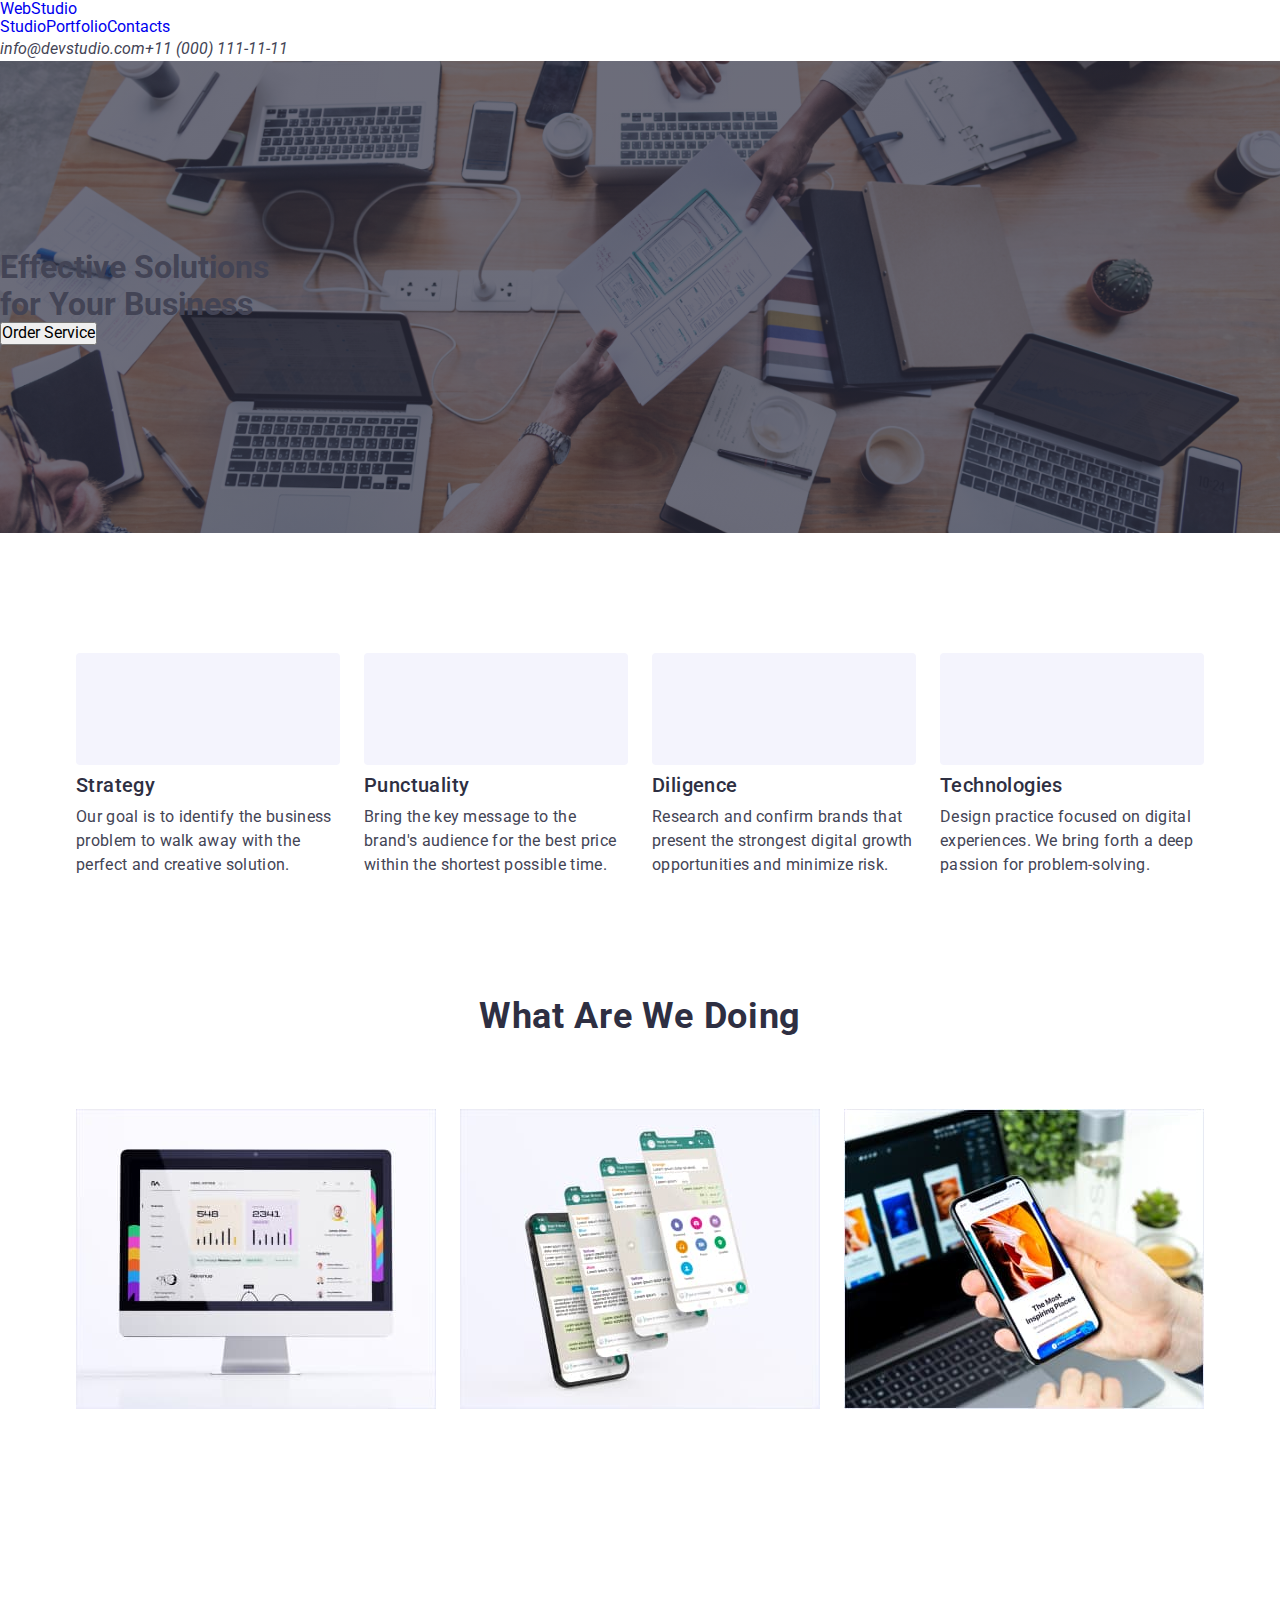
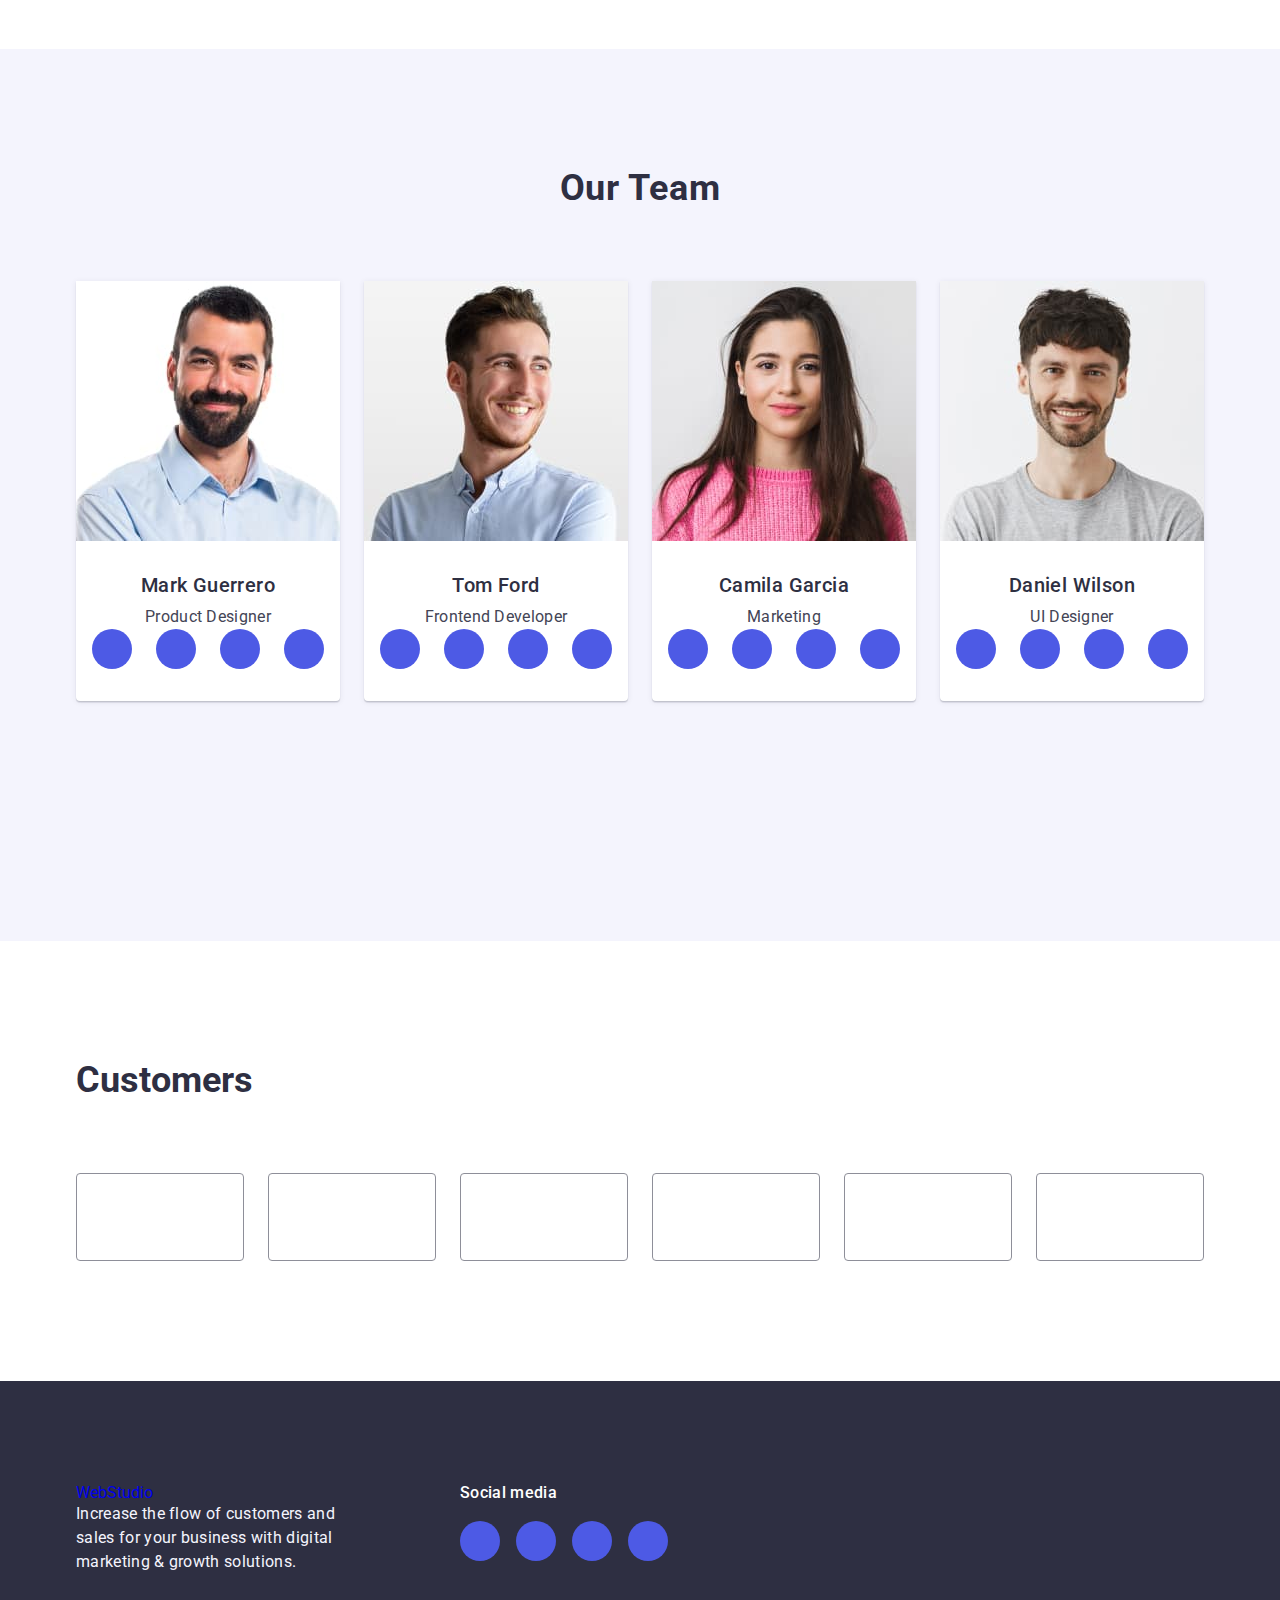
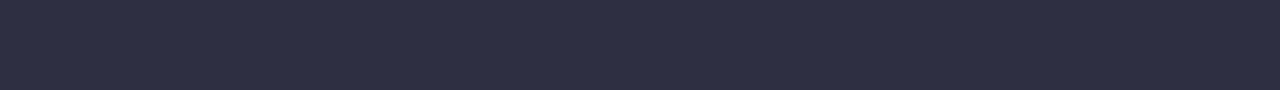
==== index.html @ 08bc19e6 "update" ====
<!DOCTYPE html>
<html lang="en">
<head>
    <meta charset="UTF-8">
    <meta name="viewport" content="width=device-width, initial-scale=1.0">
    <title>Homework 5</title>

    <link
    rel="stylesheet"
    href="https://cdnjs.cloudflare.com/ajax/libs/modern-normalize/1.0.0/modern-normalize.min.css"/>

    <link rel="stylesheet" href="./css/styles.css"/>
    <link rel="preconnect" href="https://fonts.googleapis.com">
    <link rel="preconnect" href="https://fonts.gstatic.com" crossorigin>
    <link href="https://fonts.googleapis.com/css2?family=Raleway:wght@800&family=Roboto:wght@400;500;700&display=swap" rel="stylesheet">
</head>

<body>
    <header class="page-header">
        <div class="headcontainer">
        
            <nav class="headernav">
                <a href="./index.html" class="link logo">Web<span class="logo-black">Studio</span>
                </a>
            
                <!--Menu Area-->             
                <ul class="list hmenulist">
                    <li>
                        <a href="./index.html" class="page link ">Studio</a>
                    </li>
                    <li>
                        <a 
                        href="./portfolio.html"
                        class="page link" 
                        targer="_blank"
                        rel="noopener noreferer
                        ">Portfolio
                        </a>
                    </li>
                    <li>
                        <a href="#" 
                        class="page link" targer="_blank" rel="noopener noreferer
                        ">Contacts
                        </a>
                    </li>
                </ul> 
            </nav>
            
            <address class="contact-menu">
                <ul class="list">
                    <li>
                        <a class="link contact" href="mailto:info@devstudio.com">
                            <p class="concolor">info@devstudio.com</p>
                        </a>
                    </li>
                    <li>
                        <a class="link contact" href="tel:+110001111111">
                            <p class="concolor">+11 (000) 111-11-11</p>
                        </a>
                    </li>
                </ul>
            </address>
            
        </div>
    </header>

    <main>
        <!--Section HERO-->
        <section class="hero">
            <div>      
                <h1 class="herotitle">Effective Solutions <br/>for Your Business</h1>
                <button type="button" class="button orderservice">Order Service</button>
            </div>
        </section>
        <!--Section 2-->
        <section class="sectionone">
            <div class="container displayflex">
                <h2 class="visually-hidden">Advantages Section</h2>
                <ul class="list sectwo">
                    <li class="item">
                        <div class="icon">
                            <svg width="64" height="64">
                                <use href="./images/icons.svg#icon-antenna-1">
                                </use>
                            </svg>
                        </div>
                        <h3 class="headersectwo">Strategy</h3>
                        <p class="parsectwo">Our goal is to identify the business problem to walk away with the perfect and creative solution. 
                        </p>
                    </li>
                    <li class="item">
                        <div class="icon">
                            <svg width="64" height="64">
                                <use href="./images/icons.svg#icon-clock-1">
                                </use>
                            </svg>  
                        </div>
                        <h3 class="headersectwo">Punctuality</h3>
                        <p class="parsectwo">Bring the key message to the brand's audience for the best price within the shortest possible time.
                        </p>
                    </li>
                    <li class="item">
                        <div class="icon">
                            <svg width="64" height="64">
                                <use href="./images/icons.svg#icon-diagram-1">
                                </use>
                            </svg>
                        </div>
                        <h3 class="headersectwo">Diligence</h3>
                        <p class="parsectwo">Research and confirm brands that present the strongest digital growth opportunities and minimize risk.
                        </p>
                    </li>
                    <li class="item">
                        <div class="icon">
                            <svg width="64" height="64">
                                <use href="./images/icons.svg#icon-astronaut-1">
                                </use>
                            </svg>
                        </div>
                        <h3 class="headersectwo">Technologies</h3>
                        <p class="parsectwo">Design practice focused on digital experiences. We bring forth a deep passion for problem-solving.
                        </p>
                    </li>
                </ul>
            </div>
        </section>
        <!--Section 3-->
        <section class="secthree">
            <div class="container">
            <h2 class="thirdsecheader">What are we doing</h2>
            <ul class="list secthree">
                <li class="secthree-item">
                    <img src="./images/rimg1.jpg" alt="Campaign Summary" width="360" height="300"/>
                </li>
                <li class="secthree-item">
                    <img src="./images/rimg2.jpg" alt="Applications" width="360" height="300"/>
                </li>
                <li class="secthree-item">
                    <img src="./images/rimg3.jpg" alt="User Interface" width="360" height="300"/>
                </li>
            </ul>
            </div>
        </section>
        <!--Section 4-->
        <section class="fourthsection">
            <div class="container">
            <h2 class="thirdsecheader">Our Team</h2>
            <ul class="list secthree"> 
                <li class="fourthlist">
                    <img src="./images/rface1.jpg" alt="pd" width="264" height="260"/>
                    <div class="secfourlistdiv">
                        <h3 class="headersectwo secfourlisthead">Mark Guerrero</h3>
                        <p class="parsectwo secfourpar">Product Designer</p>
                        <ul class="soclist">
                            <li class="soclist-item">
                                    <a class="soclistlink" href="./index.html">
                                        <svg class="svgsoc" width="16" height="16">
                                            <use href="./images/icons.svg#icon-instagram-2">
                                            </use>
                                        </svg>
                                    </a>
                            </li>
                            <li class="soclist-item">
                                    <a class="soclistlink" href="./index.html">
                                        <svg class="svgsoc" width="16" height="16">
                                            <use href="./images/icons.svg#icon-twitter-1">
                                            </use>
                                        </svg>
                                    </a>
                            </li>
                            <li class="soclist-item">
                                    <a class="soclistlink" href="./index.html">
                                        <svg class="svgsoc" width="16" height="16">
                                            <use href="./images/icons.svg#icon-facebook-1">
                                            </use>
                                        </svg>
                                    </a>
                            </li>
                            <li class="soclist-item">
                                    <a class="soclistlink" href="./index.html">
                                        <svg class="svgsoc" width="16" height="16">
                                            <use href="./images/icons.svg#icon-linkedin-1">
                                            </use>
                                        </svg>
                                    </a>
                            </li>
                        </ul>
                    </div>
                </li>
                <li class="fourthlist">
                    <img src="./images/rface2.jpg" alt="fd" width="264" height="260"/>
                    <div class="secfourlistdiv">
                        <h3 class="headersectwo secfourlisthead">Tom Ford</h3>
                        <p class="parsectwo secfourpar">Frontend Developer</p>
                        <ul class="soclist">
                            <li class="soclist-item">
                                    <a class="soclistlink" href="./index.html">
                                        <svg class="svgsoc" width="16" height="16">
                                            <use href="./images/icons.svg#icon-instagram-2">
                                            </use>
                                        </svg>
                                    </a>
                            </li>
                            <li class="soclist-item">
                                    <a class="soclistlink" href="./index.html">
                                        <svg class="svgsoc" width="16" height="16">
                                            <use href="./images/icons.svg#icon-twitter-1">
                                            </use>
                                        </svg>
                                    </a>
                            </li>
                            <li class="soclist-item">
                                    <a class="soclistlink" href="./index.html">
                                        <svg class="svgsoc" width="16" height="16">
                                            <use href="./images/icons.svg#icon-facebook-1">
                                            </use>
                                        </svg>
                                    </a>
                            </li>
                            <li class="soclist-item">
                                    <a class="soclistlink" href="./index.html">
                                        <svg class="svgsoc" width="16" height="16">
                                            <use href="./images/icons.svg#icon-linkedin-1">
                                            </use>
                                        </svg>
                                    </a>
                            </li>
                        </ul>
                    </div>
                </li>
                <li class="fourthlist">
                    <img src="./images/rface3.jpg" alt="m" width="264" height="260"/>
                    <div class="secfourlistdiv">
                        <h3 class="headersectwo secfourlisthead">Camila Garcia</h3>
                        <p class="parsectwo secfourpar">Marketing</p>
                        <ul class="soclist">
                            <li class="soclist-item">
                                    <a class="soclistlink" href="./index.html">
                                        <svg class="svgsoc" width="16" height="16">
                                            <use href="./images/icons.svg#icon-instagram-2">
                                            </use>
                                        </svg>
                                    </a>
                            </li>
                            <li class="soclist-item">
                                    <a class="soclistlink" href="./index.html">
                                        <svg class="svgsoc" width="16" height="16">
                                            <use href="./images/icons.svg#icon-twitter-1">
                                            </use>
                                        </svg>
                                    </a>
                            </li>
                            <li class="soclist-item">
                                    <a class="soclistlink" href="./index.html">
                                        <svg class="svgsoc" width="16" height="16">
                                            <use href="./images/icons.svg#icon-facebook-1">
                                            </use>
                                        </svg>
                                    </a>
                            </li>
                            <li class="soclist-item">
                                    <a class="soclistlink" href="./index.html">
                                        <svg class="svgsoc" width="16" height="16">
                                            <use href="./images/icons.svg#icon-linkedin-1">
                                            </use>
                                        </svg>
                                    </a>
                            </li>
                        </ul>
                    </div>
                </li>
                <li class="fourthlist">
                    <img src="./images/rface4.jpg" alt="ud" width="264" height="260"/>
                    <div class="secfourlistdiv">
                        <h3 class="headersectwo secfourlisthead">Daniel Wilson</h3>
                        <p class="parsectwo secfourpar">UI Designer</p>
                        <ul class="soclist">
                            <li class="soclist-item">
                                    <a class="soclistlink" href="./index.html">
                                        <svg class="svgsoc" width="16" height="16">
                                            <use href="./images/icons.svg#icon-instagram-2">
                                            </use>
                                        </svg>
                                    </a>
                            </li>
                            <li class="soclist-item">
                                    <a class="soclistlink" href="./index.html">
                                        <svg class="svgsoc" width="16" height="16">
                                            <use href="./images/icons.svg#icon-twitter-1">
                                            </use>
                                        </svg>
                                    </a>
                            </li>
                            <li class="soclist-item">
                                    <a class="soclistlink" href="./index.html">
                                        <svg class="svgsoc" width="16" height="16">
                                            <use href="./images/icons.svg#icon-facebook-1">
                                            </use>
                                        </svg>
                                    </a>
                            </li>
                            <li class="soclist-item">
                                    <a class="soclistlink" href="./index.html">
                                        <svg class="svgsoc" width="16" height="16">
                                            <use href="./images/icons.svg#icon-linkedin-1">
                                            </use>
                                        </svg>
                                    </a>
                            </li>
                        </ul>
                    </div>
                </li>
            </ul>
            </div>
        </section>

        <!--Section 5-->
        <section class="fifth">
            <div class="container">
                <h2 class="fifheader">Customers</h2>
                <ul class="list customer">
                    <li class="custitem">
                        <a class="fiflink" href="./index.html">
                            <svg class="fifsvg" width="104" height="56">
                                <use href="./images/icons.svg#icon-Client-1">
                                </use>
                            </svg>
                        </a>
                    </li>
                    <li class="custitem">
                        <a class="fiflink" href="./index.html">
                            <svg class="fifsvg" width="104" height="56">
                                <use href="./images/icons.svg#icon-Client-2">
                                </use>
                            </svg>
                        </a>
                    </li>
                    <li class="custitem">
                        <a class="fiflink" href="./index.html">
                            <svg class="fifsvg" width="104" height="56">
                                <use href="./images/icons.svg#icon-Client-3">
                                </use>
                            </svg>
                        </a>
                    </li>
                    <li class="custitem">
                        <a class="fiflink" href="./index.html">
                            <svg class="fifsvg" width="104" height="56">
                                <use href="./images/icons.svg#icon-Client-4">
                                </use>
                            </svg>
                        </a>
                    </li>
                    <li class="custitem">
                        <a class="fiflink" href="./index.html">
                            <svg class="fifsvg" width="104" height="56">
                                <use href="./images/icons.svg#icon-Client-5">
                                </use>
                            </svg>
                        </a>
                    </li>
                    <li class="custitem">
                        <a class="fiflink" href="./index.html">
                            <svg class="fifsvg" width="104" height="56">
                                <use href="./images/icons.svg#icon-Client-6">
                                </use>
                            </svg>
                        </a>
                    </li>
                </ul>
            </div>
        </section>
    </main>
    <footer class="footerbackg">
        <div class="divfoot container">
            <div class="footdivlogo">
                <a href="./index.html" class="logo link">Web<span class="logo-white">Studio</span></a>
                <p class="pfooter">Increase the flow of customers and sales for your business with digital marketing & growth solutions.
                </p>
            </div>
            <div>
                <p class="footp">Social media</p>
                <ul class="list footul">
                    <li class="footli">
                        <a class="soclistlink" href="./index.html">
                            <svg class="svgsoc" width="24" height="24">
                                <use href="./images/icons.svg#icon-instagram-2">
                                </use>
                            </svg>
                        </a>
                    </li>
                    <li class="footli">
                        <a class="soclistlink" href="./index.html">
                            <svg class="svgsoc" width="24" height="24">
                                <use href="./images/icons.svg#icon-tweeter-1">
                                </use>
                            </svg>
                        </a>
                    </li>
                    <li class="footli">
                        <a class="soclistlink" href="./index.html">
                            <svg class="svgsoc" width="24" height="24">
                                <use href="./images/icons.svg#icon-facebook-1">
                                </use>
                            </svg>
                        </a>
                    </li>
                    <li class="footli">
                        <a class="soclistlink" href="./index.html">
                            <svg class="svgsoc" width="24" height="24">
                                <use href="./images/icons.svg#icon-linkedin-1">
                                </use>
                            </svg>
                        </a>
                    </li>
                </ul>
            </div>
        </div>
    </footer>

    <div class="backdrop is-hidden" data-modal>
        <div class="modal">
          <button type="button" class="modal-close" data-modal-close>
            <svg class="modal-close-icon" width="8" height="8">
              <use href="./images/icons.svg#icon-close"></use>
            </svg>
          </button>
        </div>
      </div>
    <script src="./js/modal.js"></script>
</body>

</html>
---- css/styles.css ----
:root {
    --web: #4d5ae5;
    --studio: #2e2f42;
    --studiolist: #6569c0;
    --add: #434455;
    --bodybc: #FFFFFF;
    --cloud: #f4f4fd;
    --ocean: #404bbf;
    --dairy: #fcfcfc;
    --cornflower: #e7e9fc;

}

* {
    padding: 0;
    margin: 0;
}

a {
    text-decoration: none;
}

body {
    font-family: Roboto, sans-serif;
    color: #434455;
    background-color: var(--bodybc);
}

img {
    display: block;
}

/*HEADER*/
/*Logo*/
.header {
    border-bottom: 1px solid #e7e9fc;
    padding: 24px 0;
    box-shadow: 0px 1px 6px rgba(46, 47, 66, 0.08),
  0px 1px 1px rgba(46, 47, 66, 0.16), 0px 2px 1px rgba(46, 47, 66, 0.08)
}

.displayflex {
    display: flex;
    justify-content: space-between;
}

.container {
    width: 1158px;
    margin: 0 auto;
    padding: 0 15px 0 15px;
}

.navheader {    
    display: inline-flex;
    align-items: center;
    gap: 76px
}

.webstudio {
    font-family: "Raleway", sans-serif;
    font-weight:800;
    text-transform: uppercase;
    font-size: 18px;
    line-height: 1.17;
    letter-spacing: 0.03em;
    color: var(--web);
    margin-right: 76px;
}

.link {
    text-decoration: none;
}

.studiocolor {
    color: #2e2f42;
    margin-right: 76px;
}

.list {
    list-style-type:none;
    display: flex;
}

.navulheader {
    display: flex;
    list-style: none;
    gap: 40px;
}

.navulheader-item {
    position: relative;
    padding: 24px 0 24px;
}

.navulheader-item::after {
    content:'';
    position:absolute;
    left: 0;
    bottom: -1px;
    height: 4px;
    background-color: var(--ocean);
    border-radius: 2px;
    color: var(--ocean);
    position: relative;

}

.headerlink {
    color: var(--ocean);
    transition:
    color 250ms cubic-bezier(0.4, 0, 0.2, 1);
    position: relative;
}

.headerlink::after {
    content: "";
    height: 4px;
    width: 100%;
    background-color: var(--ocean);
    border-radius: 2px;
    position: absolute;
    left: 0;
    bottom: -1px;
}

.headerstudio {
    font-weight: 500;
    font-size: 16px;
    line-height: 1.5;
    letter-spacing: 0.02em;
    color: var(--ocean);
    padding: 24px 0 24px;
}

.headerlink:hover {
    color: #404bbf;
}

.headerlink:focus {
        color: #404bbf;
}

/*Address*/
.adstyle {
    font-style: normal;
    font-size: 16px;
    line-height: 1.5;
    letter-spacing: 0.02em;
    display: flex;
}



.concolor {
    line-height: 1.5;
    color:#434455;
    transition-property: 250ms cubic-bezier(0.4, 0, 0.2, 1)
    top: 24px
    height: 24px;

}
.concolor:hover {color:#404bbf;}
.concolor:focus {color:#404bbf;}

/*Sections*/
/*1st Section*/

/*Hero*/
.hero {
    background-color: var(--studio);
    flex-shrink: 0;
    padding-top:188px;
    padding-bottom: 188px;
    background-repeat: no-repeat;
    background-position: center;
    background-size: cover;
    background-image:  linear-gradient(rgba(46, 47, 66, 0.7), rgba(46, 47, 66, 0.7)), url(../images/heroimage.jpg);
    max-width: 1440px;
    justify-content: center;
    align-items: center;
}

.hone {
    font-size: 56px;
    line-height: 1.07;
    text-align: center;
    letter-spacing: 0.02em;
    color: #ffffff;
    max-width: 496px;
}
.herobutton {
    font-family: "Roboto", sans-serif;
    font-weight: 500;
    font-size: 16px;
    line-height: 1.5;
    letter-spacing: 0.04em;
    color: #ffffff;
    background-color: var(--web);
    cursor: pointer;
    padding: 16px 32px;
    align-items: center;
    border-radius: 4px;
    box-shadow: 0px 4px 4px 0px rgba(0, 0, 0, 0.15);
    display: block;
    min-width: 169px;
    height: 56px;
    border: none;
    transition: background-color 250ms cubic-bezier(.4, 0, .2, 1);
}

.herobutton:hover {background-color:#404bbf;}
.herobutton:focus {background-color:#404bbf;} 

/*Section 2*/
.sectionone {
    padding: 120px 0 120px;
}

.visually-hidden {
    position: absolute;
    width: 1px;
    height: 1px;
    margin: -1px;
    border: 0;
    padding: 0;
    white-space: nowrap;
    clip-path: inset(100%);
    clip: rect(0 0 0 0);
    overflow: hidden;
  }

.sectwo {
    display: flex;
    gap: 24px;
    list-style: none;
    padding: 0;
}


.item {
    flex-basis: calc((100% - 72px) / 4);
}

/*ICON*/
.icon {
    display: flex;
    align-items: center;
    justify-content: center;
    height: 112px;
    background-color: var(--cloud);
    border-radius: 4px;
    margin-bottom: 8px;

  }

.headersectwo {
    font-weight: 500;
    font-size: 20px;
    line-height: 1.2;
    letter-spacing: 0.02em;
    color: var(--studio);
    margin-bottom: 8px;
}

.parsectwo {
    font-size: 16px;
    line-height: 1.5;
    letter-spacing: 0.02em;
    color: var(--add);

}


/*Section 3*/
.thirdsecheader {
    font-size: 36px;
    line-height: 1.11;
    text-align: center;
    letter-spacing: 0.02em;
    text-transform: capitalize;
    color: var(--studio);
    margin-bottom: 72px;
}

.secthree {
    display: flex;
    padding-bottom: 120px;
}

.secthree-item {
    flex-basis: calc((100% - 3 * 16px) / 3);
}

.secthree-item:not(:last-child) {
    margin-right: 24px;
}


/*Section 4*/

.fourthsection {
    background-color: #F4F4FD;
    padding: 120px 0 120px;
}

.fourthlist {
    background: var(--WHITE, #FFF);    border-radius: 0px 0px 4px 4px;
    box-shadow: 0px 1px 6px rgba(46, 47, 66, 0.08), 0px 1px 1px rgba(46, 47, 66, 0.16), 0px 2px 1px rgba(46, 47, 66, 0.08);
}

.fourthlist:not(:last-child) {
    margin-right: 24px;
}

.secfourlistdiv {
    padding: 32px 0;
}

.secfourlisthead {
    text-align: center;
    margin-bottom: 8px;
}

.secfourpar {
    text-align: center;
}

.soclist {
    display: flex;
    justify-content: center;
    align-items: center;
    list-style-type: none;
    gap: 24px;
}

.soclist-item {
    width: 40px;
    height: 40px;
    position: relative;
    transition: 
    color 250ms cubic-bezier(0.4, 0, 0.2, 1);
}

.soclistlink {
    width: 100%;
    height:100%;
    border-radius: 50%;
    display: flex;
    align-items: center;
    justify-content: center;
    background-color: var(--web);

    transition: 
    color 250ms cubic-bezier(0.4, 0, 0.2, 1);
}

.soclist-item:hover .soclistlink {
    background-color: var(--ocean);
}

.soclist-item:focus .soclistlink {
    background-color: var(--ocean);
}

.svgsoc {
    fill: #F4F4FD;
}

/*Section 5*/
.fifth {
    padding: 120px 0 120px;
}

.fifheader {
    font-size: 36px;
    line-height: 1.11;
    color: var(--studio);
    align-items: center;
    justify-content: center;
    margin-bottom: 72px;
}

.customer {
    list-style-type: none;
    display: flex;
    gap: 24px;
}

.custitem {
    height: 88px;
    width: 168px
}

.fiflink {
    width: 100%;
    height: 100%;
    border: 1px solid #8e8f99;
    border-radius: 4px;
    display: flex;
    align-items: center;
    justify-content: center;
    color:#8e8f99;

    transition:
    border-color 250ms cubic-bezier(0.4, 0, 0.2, 1), color 250ms cubic-bezier(0.4, 0, 0.2, 1);
}

.fiflink:hover {
    color: #404bbf;
    border-color: #404bbf;
}

.fiflink:focus {
    color: #404bbf;
    border-color: #404bbf;
}

.headerstudio:focus {
    color: #404bbf;
}


.fifsvg {
    fill: currentColor;
}


/*Footer*/
.footerbackg {
    background-color: #2e2f42;
    padding: 100px 0 100px;
}

.pfooter {
    line-height: 1.5;
    color: #F4F4FD;
    letter-spacing: 0.02em;
    max-width: 264px;
    margin-bottom: 16px;
}

.studiocolorb {
    color: #F4F4FD;
}

.link-item {
    display: inline-block;
}

.divfoot {
    display: flex;
    align-items: baseline;

}

.footdivlogo {
    margin-right: 120px;
}

.footp{
    font-weight: 500;
    font-size: 16px;
    line-height: 1.5;
    letter-spacing: 0.02em;
    color: var(--bodybc);
    margin-bottom: 16px;
}

.footul {
    display: flex;
    gap: 16px;
}

.footli {
    width: 40px;
    height: 40px;
}

.soclistlink:hover {
    background-color: #31d0aa;
}

.soclistlink:focus {
    background-color: #31d0aa;
}


/*Modal Backdrop*/
.backdrop {
    display: block;
    position: fixed;
    top: 0;
    left: 0;
    width: 100%;
    height: 100%;
    background-color: rgba(46, 47, 66, 0.4);
    opacity: 1;
    transition: opacity 250ms cubic cubic-bezier(0.4, 0, 0.2, 1), visibility 250ms cubic-bezier(0.4, 0, 0.2, 1);
}

.is-hidden {
    opacity: 0;
    visibility: hidden;
    pointer-events: none;
}

.backdrop.is-hidden{
    opacity: 0;
    pointer-events: none;
}

.modal {
    position: absolute;
    top: 50%;
    left: 50%;
    width: 40px;
    min-height: 584px;
    background: var(--dairy);
    box-shadow: 0px 1px 1px rgba(0, 0, 0, 0.14), 0px 1px 3px rgba(0, 0, 0, 0.12), 0px 2px 1px rgba(0, 0, 0, 0.2);
    box-radius: 4px;
    transform: translate(-50%, -50%), scale (1);
    transition: transform 250ms cubic-bezier(0.4, 0, 0.2, 1);
}

.modal-close {
    width: 24px;
    height: 24px;
    background-color: var(--cornflower);
    border-radius: 50%;
    border: 1px solid rgba (0, 0, 0, 1);
    position: absolute;
    right: 24px;
    top: 24px;
    color: var(--studio);
    display: flex;
    align-items: center;
    justify-content: center;
    background-color: var(--cornflower);
    cursor: pointer;
    transition: background-color 250ms cubic-bezier(0.4, 0, 0.2, 1), border 250ms cubic-bezier(0.4, 0, 0.2, 1);
}

.modal-close:focus,
.modal-close:hover {
    background-color: var(#404bbf);
    border: none;
}

.modal-close-icon {
    transition: fill 250ms cubic-bezier(0.4, 0, 0.2, 1);
}

/*Portfolio*/

/*Row 1*/

.portlistmenu {
    justify-content: center;
    gap: 24px;
    margin-bottom: 72px;
}

.portbuttona {
    font-family: "Roboto", sans-serif;
    font-weight: 500;
    font-size: 16px;
    line-height: 1.5;
    letter-spacing: 0.04em;
    color: #4d5ae5;
    background-color: #F4F4FD;
    cursor: pointer;
    padding: 12px 24px 12px;
    border: 1px solid #e7e9fc;
    border-radius: 4px;
    transition:
    color 250ms cubic-bezier(0.4, 0, 0.2, 1),
    background-color 250ms
    cubic-bezier(0.4, 0, 0.2, 1),
    border-color 250ms cubic-bezier(0.4, 0, 0.2, 1),
    box-shadow 250ms cubic-bezier(0.4, 0, 0.2, 1);
}

.portbuttona:hover {
    color:#FFFFFF;
    background-color: #404bbf;
    border: 1px solid transparent;
    box-shadow: 0px 3px 1px rgba(0, 0, 0, 0.1), 0px 2px 1px rgba(0, 0, 0, 0.08), 0px 2px 2px rgba(0, 0, 0, 0.12);
}

.portbuttona:focus {
    color:#FFFFFF;
    border: 1px solid transparent;
    background-color: #404bbf;
    box-shadow: 0px 3px 1px rgba(0, 0, 0, 0.1), 0px 2px 1px rgba(0, 0, 0, 0.08), 0px 2px 2px rgba(0, 0, 0, 0.12);
}

/*Portfolio Header Block Elements*/
.portheader {
    border-bottom: 1px solid #e7e9fc;
}

.portcontainer {
   display: flex;
}

.portnav {
    align-items: center;
}

.portlogo {
    margin-right: 76px;
}

.portitem {
    margin-right: 40px;
}

.portitem:last-child {
    margin-right: 0;
}

.portadlist {
    margin-right: 40px;
}

.portadlist:last-child {
    margin-right: 0;
}


/*Row 2*/

.portlink {
    text-decoration: none;
    display: block;
    transition: box-shadow 250ms cubic-bezier(0.4, 0, 0.2, 1);
}

.portlink:hover {
    box-shadow: 0px 1px 6px rgba(46, 47, 66, 0.08), 0px 1px 1px rgba(46, 47, 66, 0.16), 0px 2px 1px rgba(46, 47, 66, 0.08);
    transform: translateY(0%);
}

.portlink:focus {
    box-shadow: 0px 1px 6px rgba(46, 47, 66, 0.08), 0px 1px 1px rgba(46, 47, 66, 0.16), 0px 2px 1px rgba(46, 47, 66, 0.08);
    transform: translateY(0%);
}

.portimagediv {
    position: relative;
    overflow: hidden;
}

.portdivp {
    position: absolute;
    top: 0;
    font-size: 16px;
    line-height: 1.5;
    letter-spacing: 0.02em;
    color: var(--cloud);
    padding: 40px 32px;
    background-color: var(--web);
    height: 100%;
    width: 100%;
    transform: translateY(100%);
    transition: transform 250ms cubic-bezier(0.4, 0, 0.2, 1);

}

.portimage {
    font-weight: 500;
    font-size: 20px;
    line-height: 1.2;
    letter-spacing: 0.02em;
    color: #2e2f42;
    margin-bottom: 8px;
}

.portpar {
    font-size: 16px;
    line-height: 1.5;
    letter-spacing: 0.02em;
    color: #434455;
}

.portfooter {
    background-color: #2e2f42;
}

.portstudio {
    color: #f4f4fd;
}


/*Row 1 Block Elements*/

.portsection {
    padding: 96px 0 120px 0;
}

.portfolioheader {
    display: none;
}

/*Row 2 Block Elements*/

.plisttwo {
    display: flex;
    list-style-type: none;
    flex-wrap: wrap;
    justify-content: center;
    gap: 24px;
    row-gap: 48px;
}

.porttwolist {
    flexbasis: calc((100% - 48px) / 3);
    
}

.portlistpic-item:nth-child(3n+3) {
    margin-right: 0;
}

.portlistpic-item:nth-last-child(-n+3) {
    margin-bottom: 0;
}

.portdivtwo {
    padding: 32px 16px;
    border: 1px solid #e7e9fc;
    border-top: none;
}
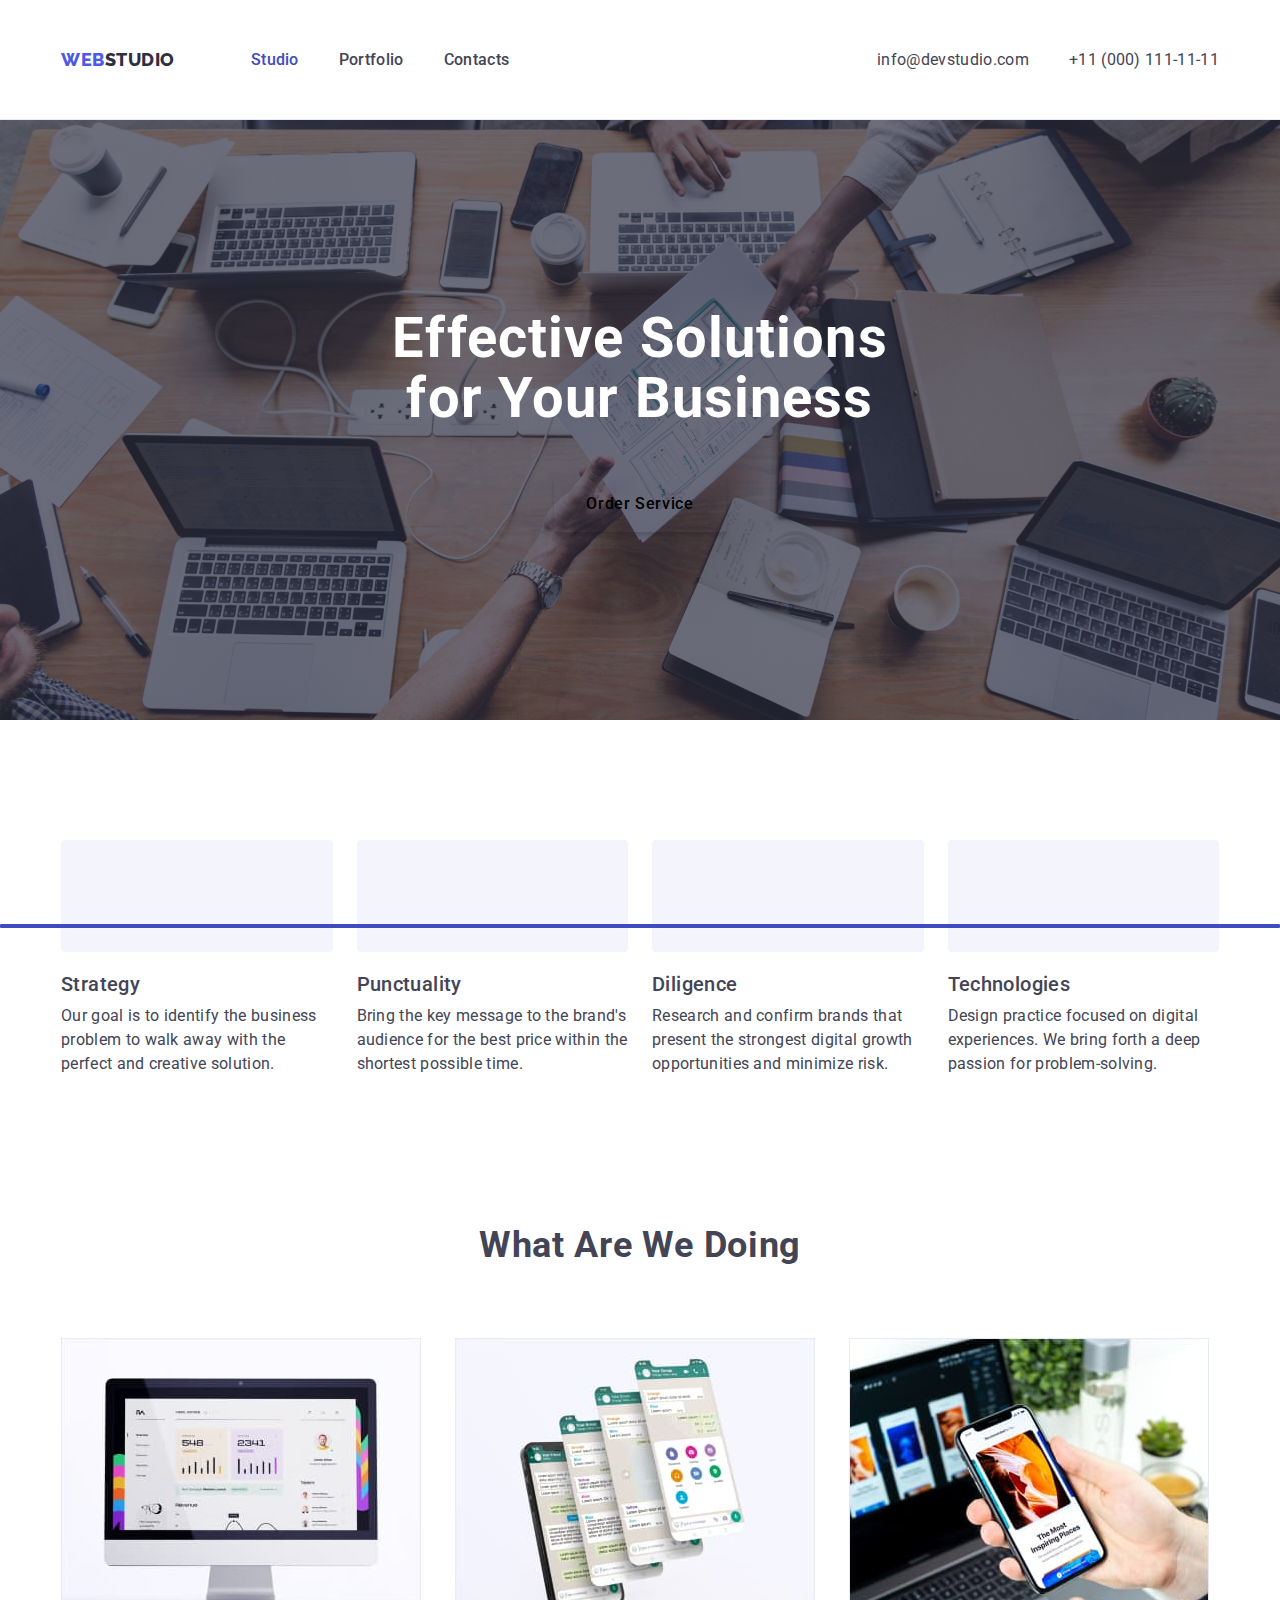
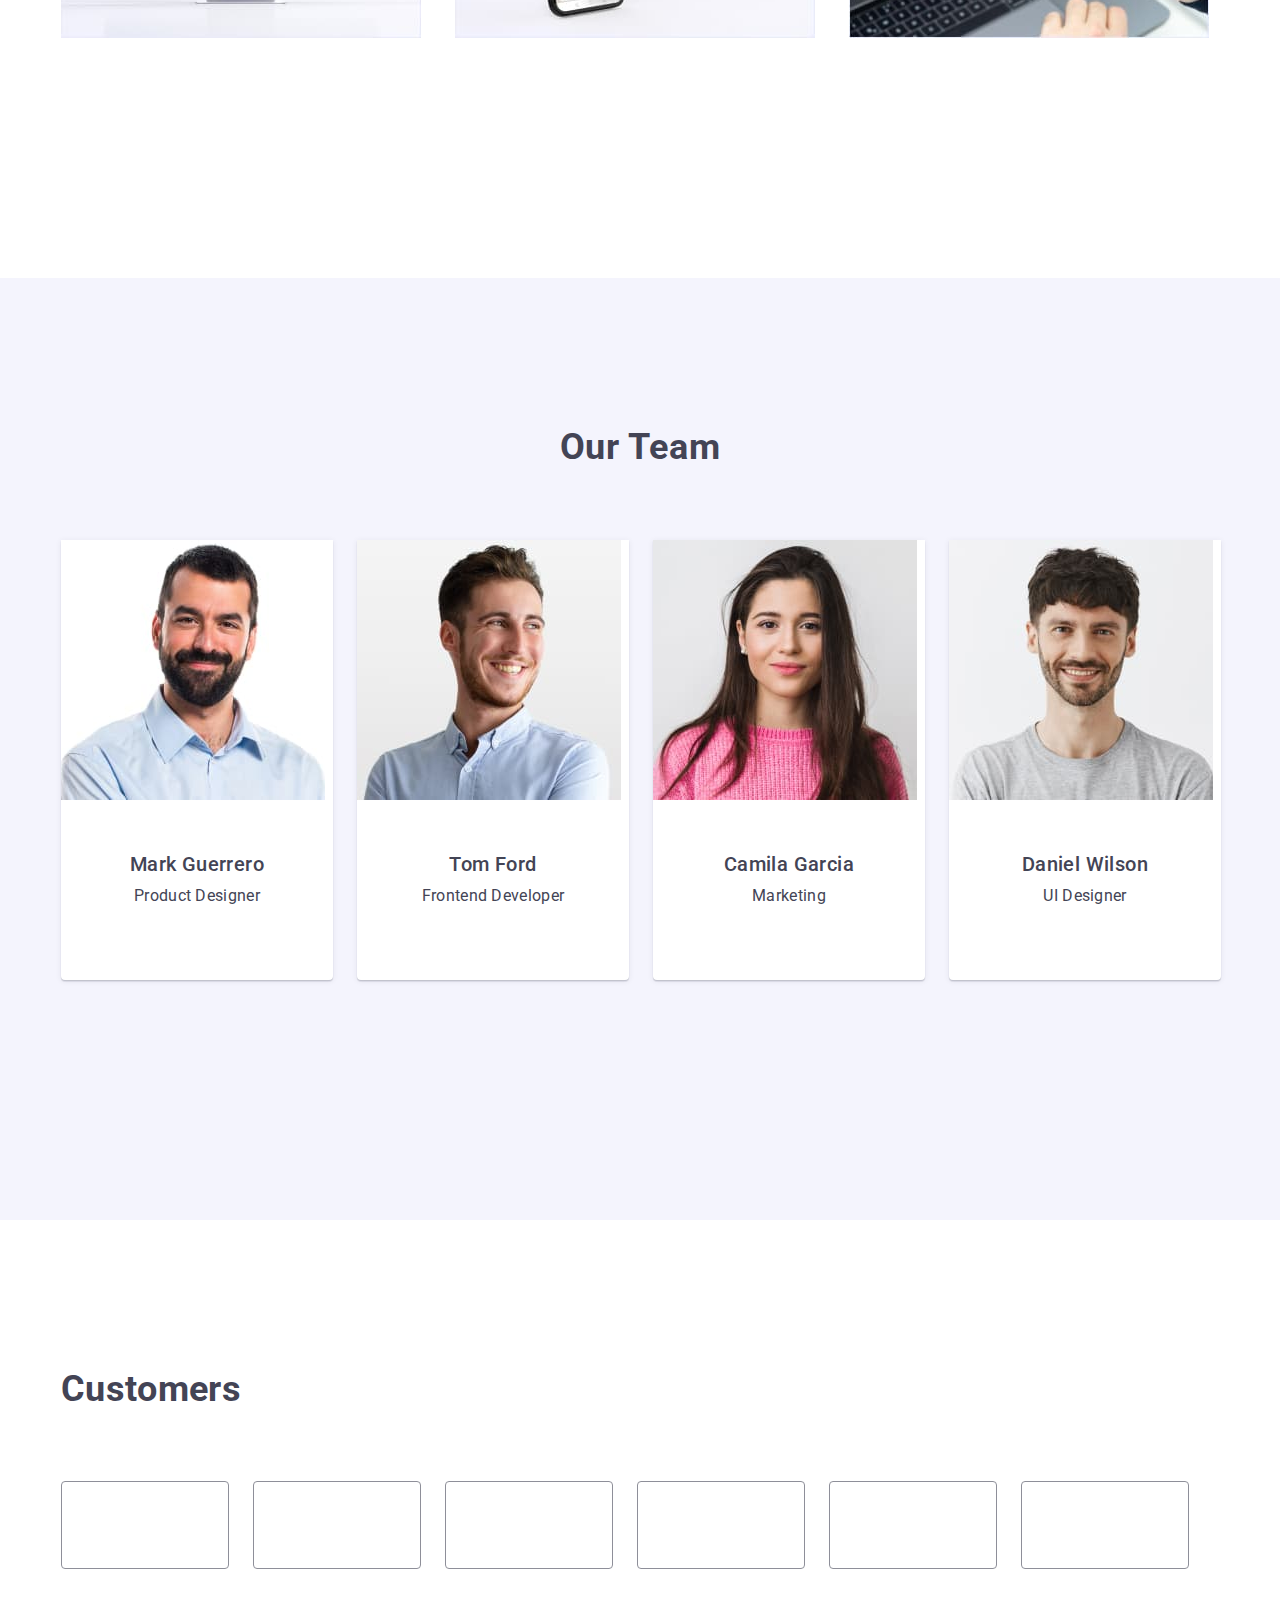
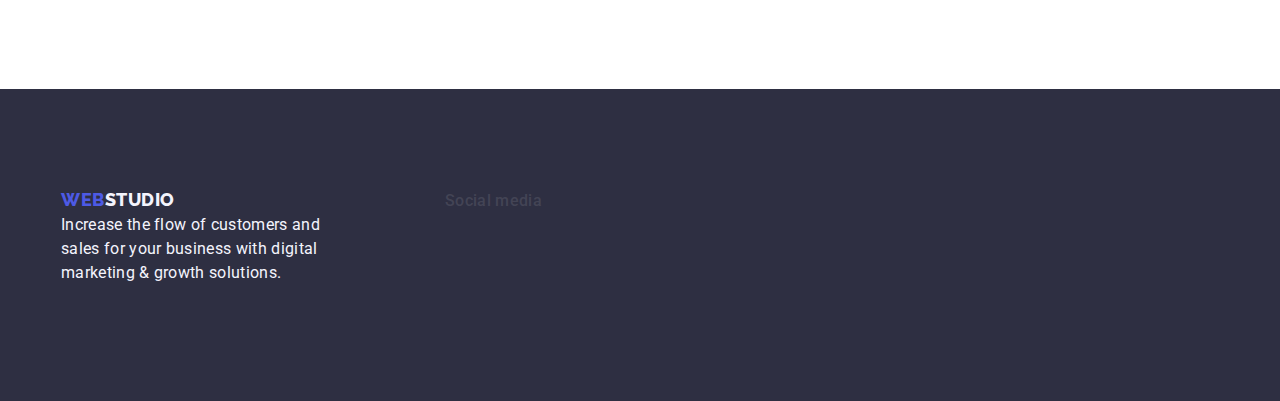
==== commit 08c02f0f: "update" ====
--- a/index.html
+++ b/index.html
@@ -17,18 +17,17 @@
 
 <body>
     <header class="page-header">
-        <div class="headcontainer">
-        
-            <nav class="headernav">
+        <div class="container menu">
+            <nav class="navigation">
                 <a href="./index.html" class="link logo">Web<span class="logo-black">Studio</span>
                 </a>
             
                 <!--Menu Area-->             
-                <ul class="list hmenulist">
-                    <li>
-                        <a href="./index.html" class="page link ">Studio</a>
-                    </li>
-                    <li>
+                <ul class="list navmenu">
+                    <li class="item">
+                        <a href="./index.html" class="page current link ">Studio</a>
+                    </li>
+                    <li class="item">
                         <a 
                         href="./portfolio.html"
                         class="page link" 
@@ -37,25 +36,25 @@
                         ">Portfolio
                         </a>
                     </li>
-                    <li>
+                    <li class="item">
                         <a href="#" 
-                        class="page link" targer="_blank" rel="noopener noreferer
+                        class="page link" 
+                        targer="_blank" 
+                        rel="noopener noreferer
                         ">Contacts
                         </a>
                     </li>
                 </ul> 
             </nav>
             
-            <address class="contact-menu">
-                <ul class="list">
+            <address class="address">
+                <ul class="contactmenu list">
+                    <li class="item">
+                        <a class="link contact" href="mailto:info@devstudio.com">info@devstudio.com
+                        </a>
+                    </li>
                     <li>
-                        <a class="link contact" href="mailto:info@devstudio.com">
-                            <p class="concolor">info@devstudio.com</p>
-                        </a>
-                    </li>
-                    <li>
-                        <a class="link contact" href="tel:+110001111111">
-                            <p class="concolor">+11 (000) 111-11-11</p>
+                        <a class="link contact" href="tel:+110001111111">+11 (000) 111-11-11
                         </a>
                     </li>
                 </ul>
@@ -300,12 +299,12 @@
                                     </a>
                             </li>
                             <li class="soclist-item">
-                                    <a class="soclistlink" href="./index.html">
-                                        <svg class="svgsoc" width="16" height="16">
-                                            <use href="./images/icons.svg#icon-linkedin-1">
-                                            </use>
-                                        </svg>
-                                    </a>
+                                <a class="soclistlink" href="./index.html">
+                                    <svg class="svgsoc" width="16" height="16">
+                                        <use href="./images/icons.svg#icon-linkedin-1">
+                                        </use>
+                                    </svg>
+                                </a>
                             </li>
                         </ul>
                     </div>
--- a/css/styles.css
+++ b/css/styles.css
@@ -1,126 +1,312 @@
 :root {
-    --web: #4d5ae5;
-    --studio: #2e2f42;
+    --iris: #4d5ae5;
+    --navyblue: #2e2f42;
     --studiolist: #6569c0;
     --add: #434455;
-    --bodybc: #FFFFFF;
+    --white: #FFFFFF;
     --cloud: #f4f4fd;
     --ocean: #404bbf;
     --dairy: #fcfcfc;
     --cornflower: #e7e9fc;
-
-}
-
-* {
+    --Slate: #434455;
+    --green: #31d0aa;
+    --lightslate: #8e8f99;
+
+}
+
+body {
+    font-family: Roboto, sans-serif;
+    background-color: var(--white);
+    color: var(--Slate);
+    font-size: 16px;
+    font-style: normal;
+    font-weight: 400;
+    line-height: 1.5;
+    letter-spacing: 0.32px;
+}
+
+h1, h2 h3, h4, h5, h6, p {
+    margin: 0;
+}
+
+*::before,
+*::after{
+    box-sizing: border-box;
+    margin: 0;
+}
+
+img {
+    display: block;
+    max-width: 100%;
+    height: auto;
+}
+
+address {
+    font-style: inherit;
+}
+
+.list {
+    list-style-type:none;
     padding: 0;
     margin: 0;
 }
 
-a {
+.link {
     text-decoration: none;
-}
+    color: inherit;
+}
+
+.container {
+    width: 1158px;
+    margin: 0 auto;
+}
+
+.section {
+    padding: 120px 0;
+}
+
+.notoppadding {
+    padding: 0;
+}
+
+.menu,
+.navigation,
+.navmenu,
+.contactmenu,
+.porlistmenu {
+    display: flex;
+    align-items: center;
+}
+
+.navmenu {
+    margin-left: 76px;
+}
+
+.address {
+    margin-left: auto;
+}
+
+.navmenu .item:not(:last-child),
+.contactmenu .item:not(:last-child) {
+    margin-right: 40px;
+}
+
+.navmenu .page,
+.contactmenu .contact {
+    display: block;
+    padding-top: 24px;
+    padding-bottom: 23px;
+}
+
+.page-header {
+    border-bottom: 1px solid #ececec;
+}
+
+
+/*HEADER*/
+/*Logo*/
+.logo {
+    color: var(--iris);
+    font-family: Raleway, sans-serif;
+    font-size: 18px;
+    font-weight: 800;
+    line-height: 1.1667;
+    letter-spacing: 0.54px;
+    text-transform: uppercase;
+}
+
+.logo-black {
+    color: var(--navyblue);
+}
+
+.logo-white {
+    color: var(--cloud);
+}
+
+
+/*Menu*/
+.navmenu .page {
+    font-weight: 500;
+    font-size: 16px;
+}
+
+.navmenu .page:hover,
+.navmenu .page:focus,
+.navmenu .page.current,
+.contactmenu .contact:hover,
+.contactmenu .contact:focus {
+    color: var(--ocean);
+}
+
+/*Hero*/
+.hero {
+    background-color: var(--navyblue);
+    padding: 188px 0;
+    text-align: center;
+    background-image: linear-gradient(rgba(46, 47, 66, 0.70),
+        rgba(46, 47, 66, 0.70)),
+        url(/images/heroimage.jpg);
+    background-repeat: no-repeat;
+    max-width: 1440px;
+    margin: 0 auto;
+    background-position: center;
+    background-size: cover;
+}
+
+.herotitle {
+    color: var(--WHITE, #FFF);
+    font-size: 56px;
+    font-weight: 700;
+    line-height: 1.07143; /* 107.143% */
+    letter-spacing: 1.12px;
+    margin-bottom: 48px;
+}
+
+/*Button*/
+
+.button {
+    cursor: pointer;
+    font-family: inherit;
+    border-color: transparent;
+}
+
+.button.orderservice {
+    background-color: var(--iris);
+    color: var(white);
+    letter-spacing: 0.64px;
+    line-height: 1.5;
+    font-size: 16px;
+    font-weight: 500;
+    padding: 16px 32px;
+    border-radius: 4px;
+    box-shadow: 0px 4px 4px 0px rgba(0, 0, 0, 0.15);
+}
+
 
 body {
     font-family: Roboto, sans-serif;
-    color: #434455;
-    background-color: var(--bodybc);
-}
-
-img {
-    display: block;
-}
+    background-color: var(--white);
+    color: var(--Slate);
+    font-size: 16px;
+    font-style: normal;
+    font-weight: 400;
+    line-height: 1.5;
+    letter-spacing: 0.32px;
+}
+
+.list {
+    list-style-type:none;
+}
+
+.link {
+    text-decoration: none;
+    color: inherit;
+}
+
 
 /*HEADER*/
 /*Logo*/
-.header {
+.logo {
+    color: var(--iris);
+    font-family: Raleway, sans-serif;
+    font-size: 18px;
+    font-weight: 800;
+    line-height: 1.1667
+    letter-spacing: 0.54px;
+    text-transform: uppercase;
+}
+
+.logo-black {
+    color: var(--navyblue);
+}
+
+.logo-white {
+    color: var(--cloud);
+}
+
+
+/*Menu*/
+.hmenulist .page {
+    font-weight: 500;
+}
+
+.hmenulist .page:hover,
+.hmenulist .page:focus,
+.contact-menu .contact:hover,
+.contact-menu .contact:focus {
+    color: var(--ocean);
+}
+
+/*Hero*/
+.hero {
+    background-color: var(--navyblue )
+}
+
+.herotitle {
+    color: var(--WHITE, #FFF);
+    text-align: center;
+    font-size: 56px;
+    font-weight: 700;
+    line-height: 1.07143; /* 107.143% */
+    letter-spacing: 1.12px;
+}
+
+/*Button*/
+
+.button {
+    cursor: pointer;
+    font-family: inherit;
+    border-color: transparent;
+}
+
+.button.orderservice {
+    background-color: var(--iris)
+    color: var(--white);
+    letter-spacing: 0.64px;
+    line-height: 1.5;
+    font-size: 16px;
+    font-weight: 500;
+    min-width: 169px;
+    height: 56px;
+    border: none;
+    transition: background-color 250ms cubic-bezier(.4, 0, .2, 1);
+}
+
+
+
+.page-header {
     border-bottom: 1px solid #e7e9fc;
     padding: 24px 0;
     box-shadow: 0px 1px 6px rgba(46, 47, 66, 0.08),
-  0px 1px 1px rgba(46, 47, 66, 0.16), 0px 2px 1px rgba(46, 47, 66, 0.08)
-}
-
-.displayflex {
-    display: flex;
-    justify-content: space-between;
-}
-
-.container {
-    width: 1158px;
-    margin: 0 auto;
-    padding: 0 15px 0 15px;
-}
-
-.navheader {    
-    display: inline-flex;
-    align-items: center;
-    gap: 76px
-}
-
-.webstudio {
-    font-family: "Raleway", sans-serif;
-    font-weight:800;
-    text-transform: uppercase;
-    font-size: 18px;
-    line-height: 1.17;
-    letter-spacing: 0.03em;
-    color: var(--web);
-    margin-right: 76px;
-}
-
-.link {
-    text-decoration: none;
-}
-
-.studiocolor {
-    color: #2e2f42;
-    margin-right: 76px;
-}
-
-.list {
-    list-style-type:none;
-    display: flex;
-}
-
-.navulheader {
-    display: flex;
-    list-style: none;
-    gap: 40px;
-}
-
-.navulheader-item {
-    position: relative;
-    padding: 24px 0 24px;
-}
-
-.navulheader-item::after {
-    content:'';
-    position:absolute;
-    left: 0;
-    bottom: -1px;
-    height: 4px;
-    background-color: var(--ocean);
-    border-radius: 2px;
-    color: var(--ocean);
-    position: relative;
-
-}
-
-.headerlink {
-    color: var(--ocean);
-    transition:
-    color 250ms cubic-bezier(0.4, 0, 0.2, 1);
-    position: relative;
-}
-
-.headerlink::after {
-    content: "";
+    0px 1px 1px rgba(46, 47, 66, 0.16), 0px 2px 1px rgba(46, 47, 66, 0.08)
+}
+
+
+
+
+.hadditem {
+    font-size: 16px;
+    font-style: normal;
+    line-height: 24px;
+    letter-spacing: 0.02em;
+    color: var(--Slate);
+}
+
+.namenu .page:hover::after {
+    width: 100%;
+    color: #404bbf;
+}
+
+.navmenu .item::after {
+    content: '';
     height: 4px;
     width: 100%;
     background-color: var(--ocean);
     border-radius: 2px;
     position: absolute;
     left: 0;
-    bottom: -1px;
+    bottom: -28px;
+    transition: width 250ms cubic-bezier(0.2, 0.4, 1 )
 }
 
 .headerstudio {
@@ -128,19 +314,12 @@
     font-size: 16px;
     line-height: 1.5;
     letter-spacing: 0.02em;
-    color: var(--ocean);
+    color: var(--studio);
     padding: 24px 0 24px;
 }
 
-.headerlink:hover {
-    color: #404bbf;
-}
-
-.headerlink:focus {
-        color: #404bbf;
-}
-
-/*Address*/
+
+/*Address
 .adstyle {
     font-style: normal;
     font-size: 16px;
@@ -165,28 +344,37 @@
 /*Sections*/
 /*1st Section*/
 
-/*Hero*/
+/*Hero
 .hero {
     background-color: var(--studio);
+    display: flex;
     flex-shrink: 0;
     padding-top:188px;
     padding-bottom: 188px;
     background-repeat: no-repeat;
     background-position: center;
     background-size: cover;
-    background-image:  linear-gradient(rgba(46, 47, 66, 0.7), rgba(46, 47, 66, 0.7)), url(../images/heroimage.jpg);
+    background: linear-gradient(rgba(46, 47, 66, 0.7), rgba(46, 47, 66, 0.7)), url(../images/heroimage.jpg);
     max-width: 1440px;
-    justify-content: center;
-    align-items: center;
-}
-
-.hone {
+    height: 600px;
+    align-items: center;    
+    
+}
+.divhero {
+    flex-shrink: 0;
+    position:relative;
+    flex-direction: column;
+    margin: 0;
+}
+
+.herotitle {
     font-size: 56px;
     line-height: 1.07;
     text-align: center;
     letter-spacing: 0.02em;
     color: #ffffff;
     max-width: 496px;
+    justify-content: center;
 }
 .herobutton {
     font-family: "Roboto", sans-serif;
@@ -207,9 +395,11 @@
     border: none;
     transition: background-color 250ms cubic-bezier(.4, 0, .2, 1);
 }
-
-.herobutton:hover {background-color:#404bbf;}
-.herobutton:focus {background-color:#404bbf;} 
+*/
+
+.button.orderservice:hover {background-color: var(--ocean);}
+.button.orderservice:focus {background-color: var(--ocean);} 
+
 
 /*Section 2*/
 .sectionone {
@@ -514,10 +704,12 @@
     top: 50%;
     left: 50%;
     width: 40px;
+    min-width: 408px;
     min-height: 584px;
-    background: var(--dairy);
+    background-color: var(--dairy);
     box-shadow: 0px 1px 1px rgba(0, 0, 0, 0.14), 0px 1px 3px rgba(0, 0, 0, 0.12), 0px 2px 1px rgba(0, 0, 0, 0.2);
     box-radius: 4px;
+    
     transform: translate(-50%, -50%), scale (1);
     transition: transform 250ms cubic-bezier(0.4, 0, 0.2, 1);
 }
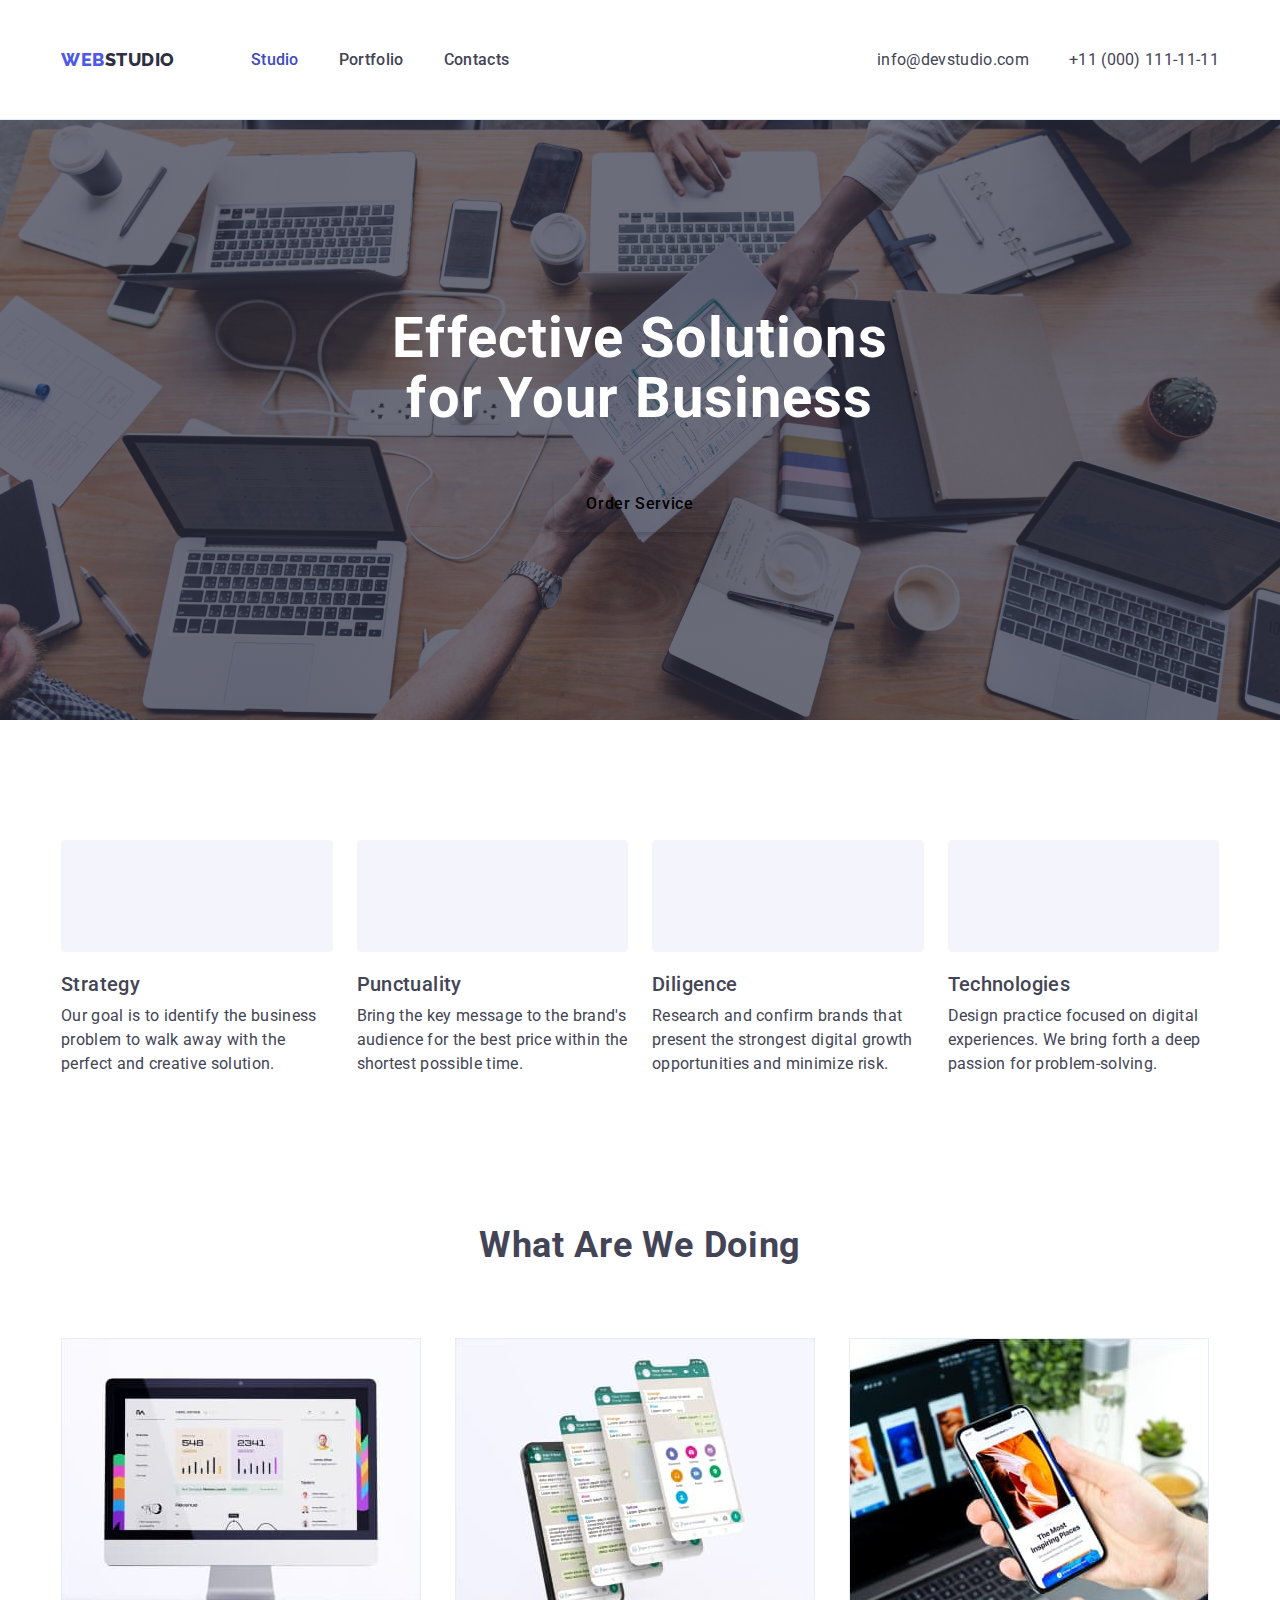
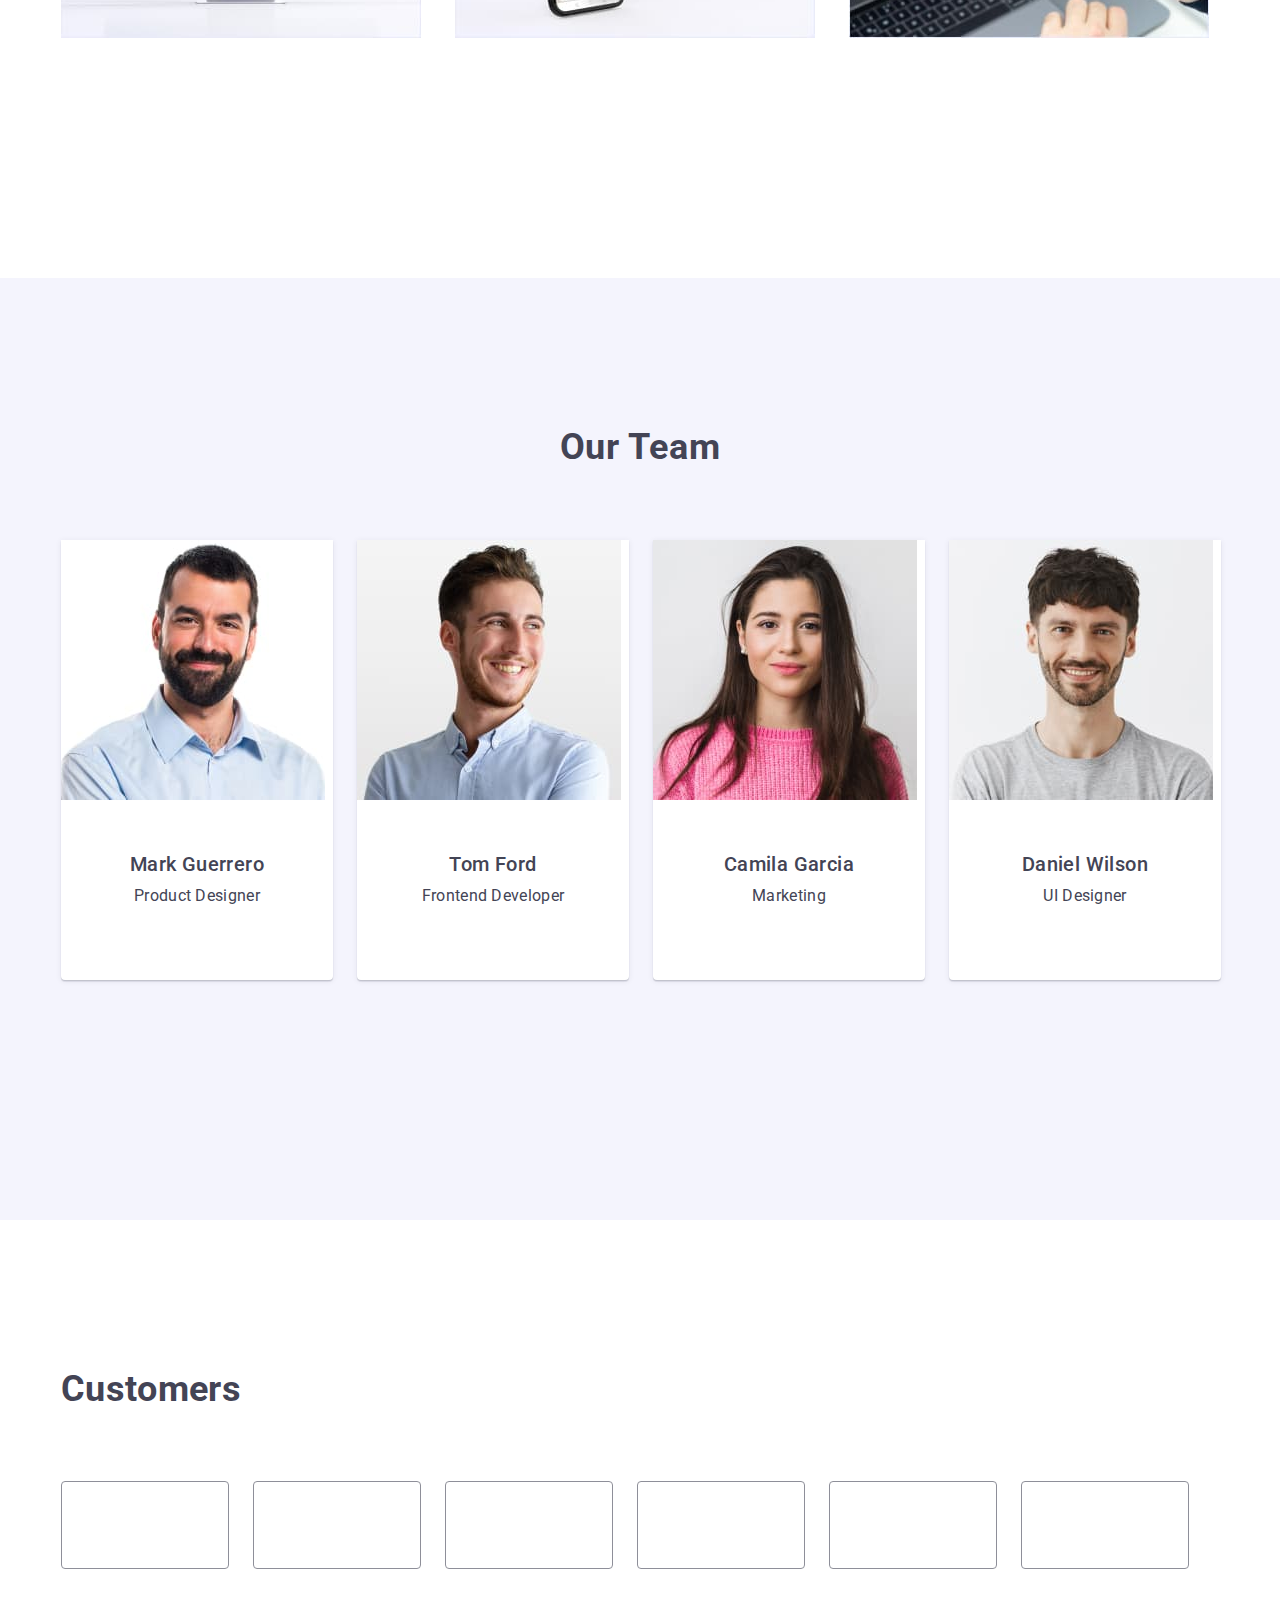
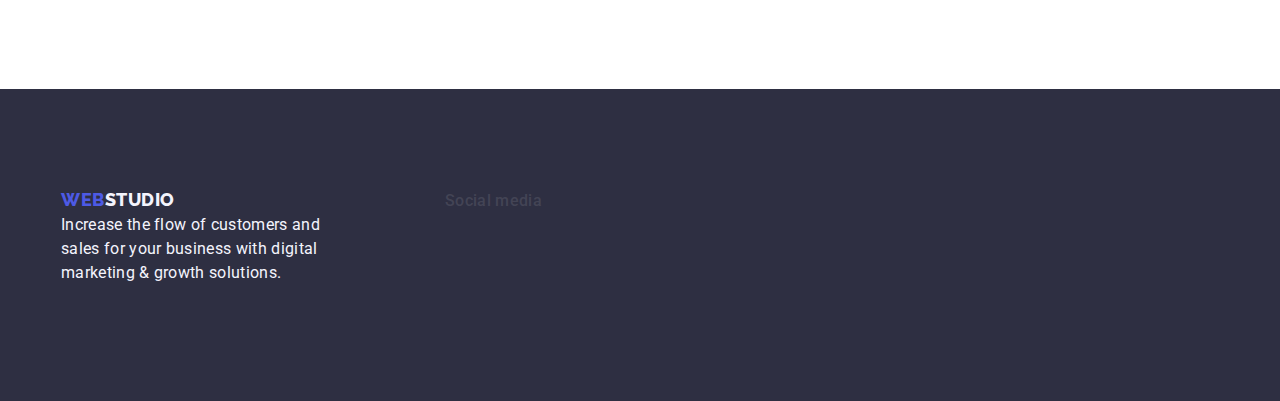
==== commit 42d9805a: "update" ====
--- a/index.html
+++ b/index.html
@@ -68,7 +68,7 @@
         <section class="hero">
             <div>      
                 <h1 class="herotitle">Effective Solutions <br/>for Your Business</h1>
-                <button type="button" class="button orderservice">Order Service</button>
+                <button type="button" class="button orderservice" data-modal-open>Order Service</button>
             </div>
         </section>
         <!--Section 2-->
@@ -426,7 +426,8 @@
           </button>
         </div>
       </div>
-    <script src="./js/modal.js"></script>
+
+    <script src="modaljs/modal.js"></script>
 </body>
 
 </html>--- a/css/styles.css
+++ b/css/styles.css
@@ -103,7 +103,7 @@
 }
 
 
-/*HEADER*/
+
 /*Logo*/
 .logo {
     color: var(--iris);
@@ -292,12 +292,21 @@
     color: var(--Slate);
 }
 
-.namenu .page:hover::after {
+.navmenu .link:hover::after {
     width: 100%;
     color: #404bbf;
 }
 
-.navmenu .item::after {
+.navmenu .page {
+    position:relative;
+    transition: color 250ms cubic-bezier(0.39, 0.57, 1)
+}
+
+.navmenu .page:hover {
+    width: 100%;
+}
+
+.navmenu .page:hover::after {
     content: '';
     height: 4px;
     width: 100%;
@@ -305,9 +314,11 @@
     border-radius: 2px;
     position: absolute;
     left: 0;
-    bottom: -28px;
-    transition: width 250ms cubic-bezier(0.2, 0.4, 1 )
-}
+    bottom: -25px;
+    transition: width 250ms cubic-bezier(0.4, 0.2, 1);
+}    
+
+
 
 .headerstudio {
     font-weight: 500;
@@ -685,7 +696,9 @@
     height: 100%;
     background-color: rgba(46, 47, 66, 0.4);
     opacity: 1;
-    transition: opacity 250ms cubic cubic-bezier(0.4, 0, 0.2, 1), visibility 250ms cubic-bezier(0.4, 0, 0.2, 1);
+    opacity:
+    250ms cubic cubic-bezier(0.4, 0, 0.2, 1),
+    visibility 250ms cubic-bezier(0.4, 0, 0.2, 1);
 }
 
 .is-hidden {
@@ -708,10 +721,10 @@
     min-height: 584px;
     background-color: var(--dairy);
     box-shadow: 0px 1px 1px rgba(0, 0, 0, 0.14), 0px 1px 3px rgba(0, 0, 0, 0.12), 0px 2px 1px rgba(0, 0, 0, 0.2);
-    box-radius: 4px;
-    
-    transform: translate(-50%, -50%), scale (1);
+        
+    translate: (-50%, -50%), scale (1);
     transition: transform 250ms cubic-bezier(0.4, 0, 0.2, 1);
+    border-radius: 4px;
 }
 
 .modal-close {
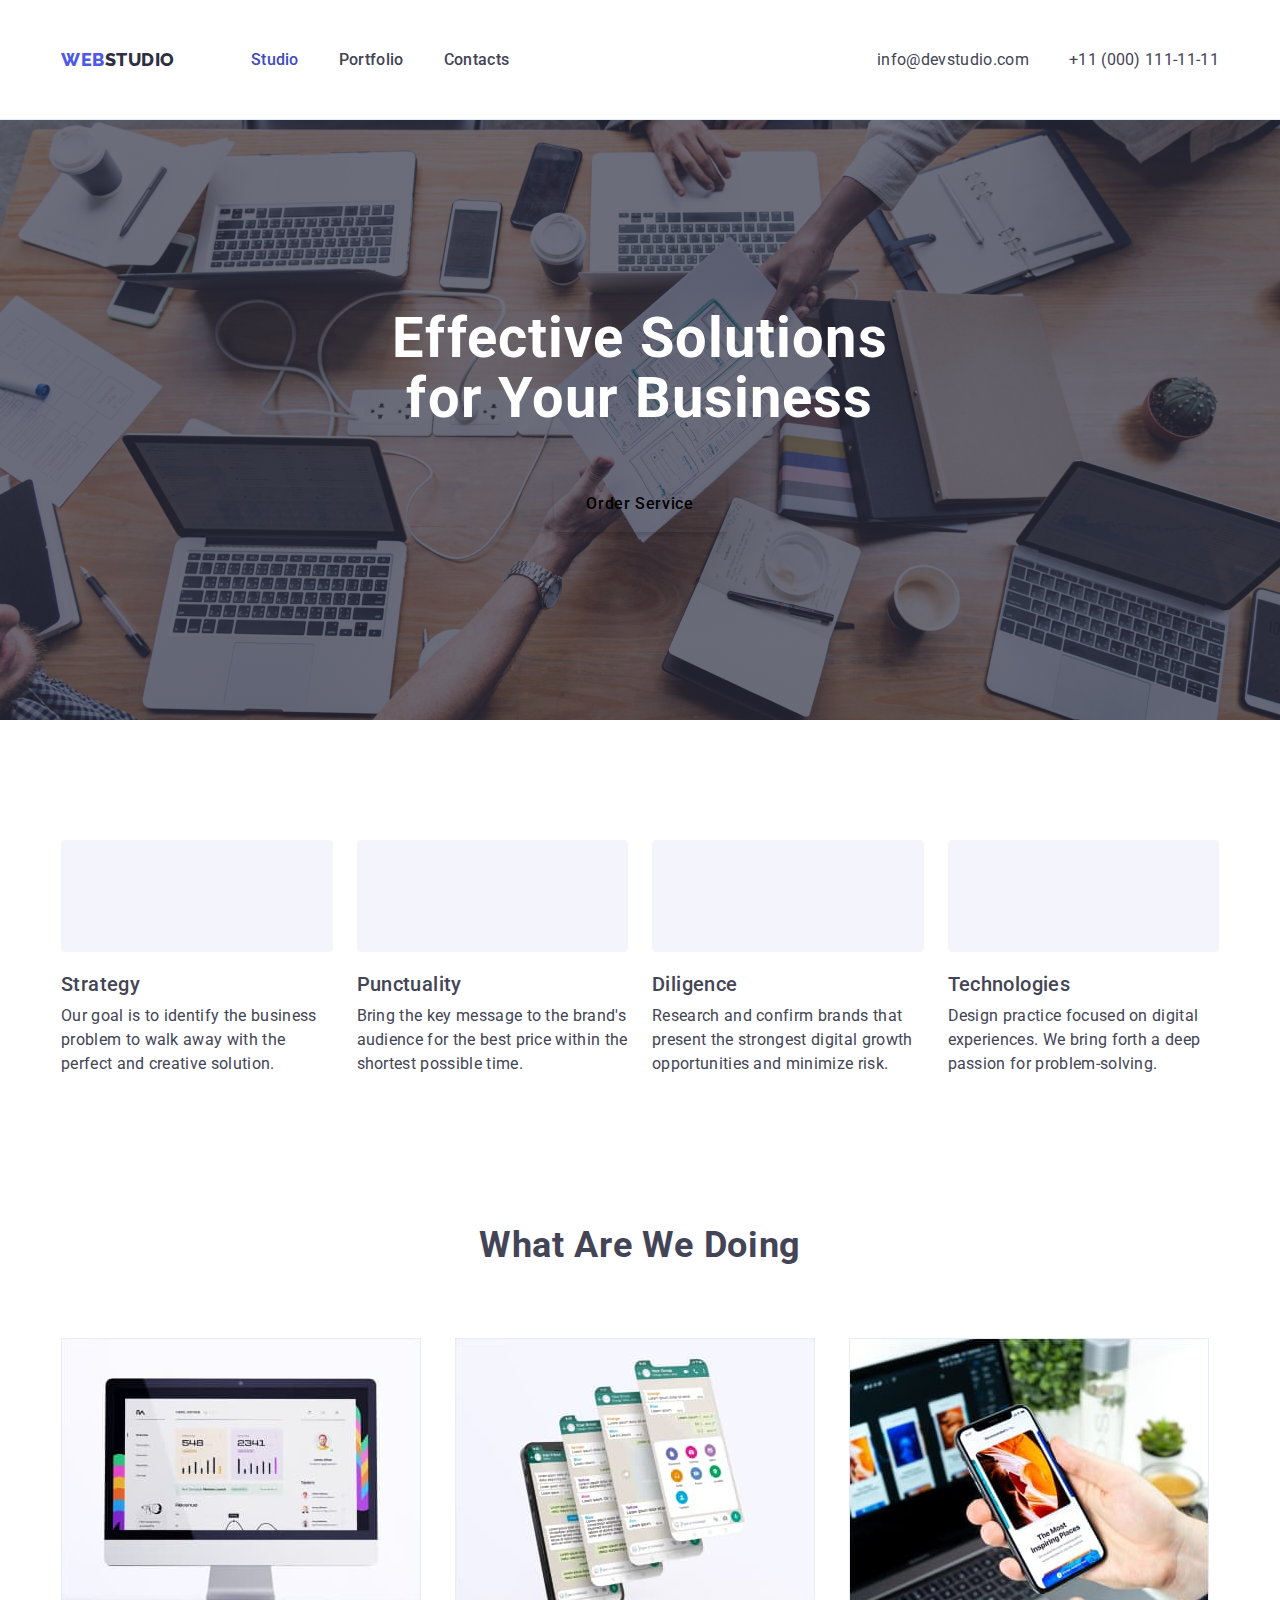
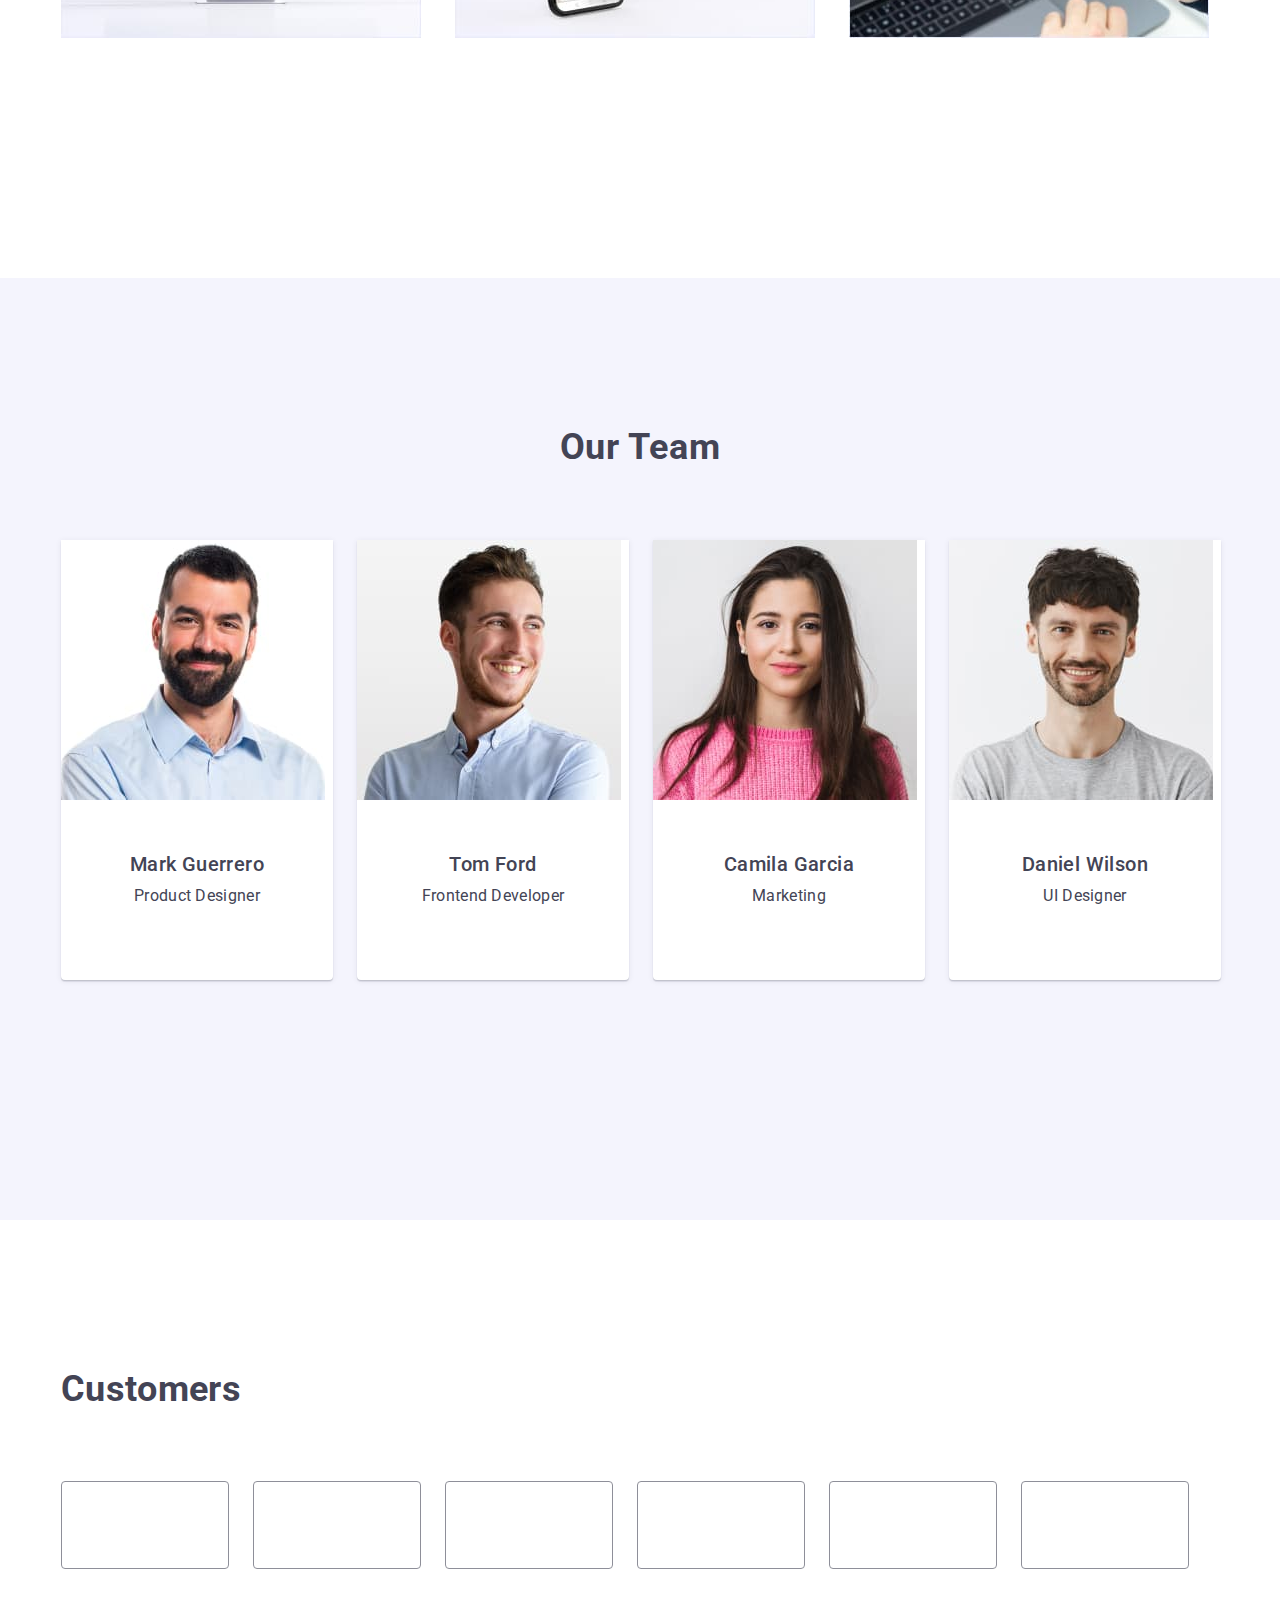
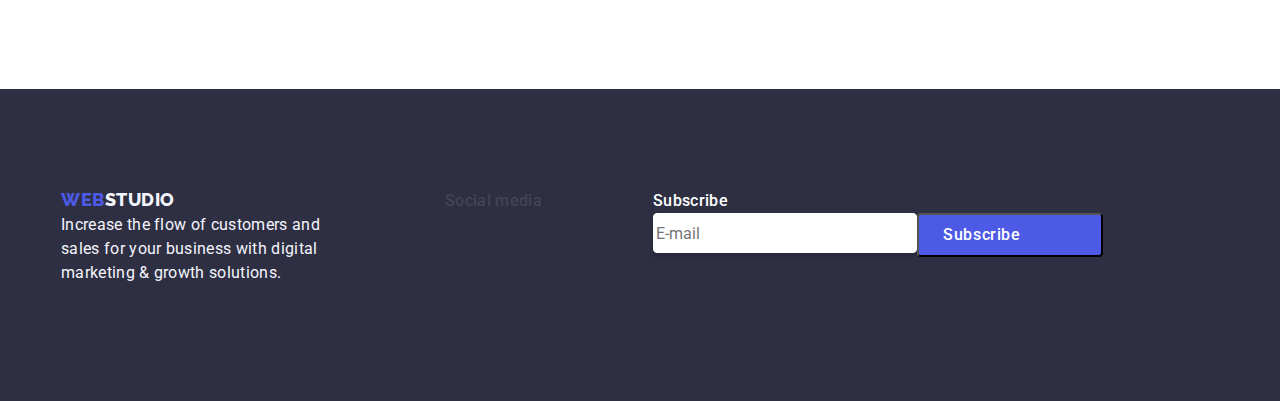
==== commit 862acbb0: "update" ====
--- a/index.html
+++ b/index.html
@@ -30,17 +30,14 @@
                     <li class="item">
                         <a 
                         href="./portfolio.html"
-                        class="page link" 
-                        targer="_blank"
+                        class="page link transmenu"
                         rel="noopener noreferer
                         ">Portfolio
                         </a>
                     </li>
                     <li class="item">
                         <a href="#" 
-                        class="page link" 
-                        targer="_blank" 
-                        rel="noopener noreferer
+                        class="page link transmenu" rel="noopener noreferer
                         ">Contacts
                         </a>
                     </li>
@@ -414,6 +411,19 @@
                     </li>
                 </ul>
             </div>
+            <div class="">
+                <p class="subscribe">Subscribe</p>
+                <form class="form">
+                    <label class="label">
+                        <input type="email" name="email" placeholder="E-mail" class="input" />
+                    </label>
+                    <button type="submit" class="emailbutton">Subscribe
+                        <svg class="subscribeicon" width="24" height="24">
+                            <use href="./images/icons.svg#subscribe"></use>
+                          </svg>
+                    </button>
+                  </form>
+            </div>
         </div>
     </footer>
 
--- a/css/styles.css
+++ b/css/styles.css
@@ -138,6 +138,12 @@
     color: var(--ocean);
 }
 
+.navmenu .page.current {
+    color: var(--ocean);
+    position:relative
+}
+
+
 /*Hero*/
 .hero {
     background-color: var(--navyblue);
@@ -225,17 +231,7 @@
 }
 
 
-/*Menu*/
-.hmenulist .page {
-    font-weight: 500;
-}
-
-.hmenulist .page:hover,
-.hmenulist .page:focus,
-.contact-menu .contact:hover,
-.contact-menu .contact:focus {
-    color: var(--ocean);
-}
+
 
 /*Hero*/
 .hero {
@@ -291,34 +287,43 @@
     letter-spacing: 0.02em;
     color: var(--Slate);
 }
-
-.navmenu .link:hover::after {
-    width: 100%;
-    color: #404bbf;
+.transmenu {
+    position: relative;
 }
 
 .navmenu .page {
     position:relative;
-    transition: color 250ms cubic-bezier(0.39, 0.57, 1)
-}
-
-.navmenu .page:hover {
-    width: 100%;
-}
-
-.navmenu .page:hover::after {
-    content: '';
+}
+
+.navmenu .page::after{
+    content: "";
     height: 4px;
-    width: 100%;
+    width: 0%;
     background-color: var(--ocean);
     border-radius: 2px;
     position: absolute;
     left: 0;
-    bottom: -25px;
+    bottom: -1px;
     transition: width 250ms cubic-bezier(0.4, 0.2, 1);
-}    
-
-
+}  
+
+.navmenu-current::after {
+    width: 100%;
+}
+
+.navmenu .page:hover {
+    width: 100%;
+}
+
+
+.item .contact,
+.item .page {
+    transition: color 250ms cubic-bezier(0.4, 0, 0.2, 1);
+}
+
+.item .contact::after {
+    transition: transform;
+}
 
 .headerstudio {
     font-weight: 500;
@@ -537,9 +542,6 @@
 .soclist-item {
     width: 40px;
     height: 40px;
-    position: relative;
-    transition: 
-    color 250ms cubic-bezier(0.4, 0, 0.2, 1);
 }
 
 .soclistlink {
@@ -550,18 +552,21 @@
     align-items: center;
     justify-content: center;
     background-color: var(--web);
-
-    transition: 
-    color 250ms cubic-bezier(0.4, 0, 0.2, 1);
-}
-
-.soclist-item:hover .soclistlink {
+    transition: background-color 250ms cubic-bezier(0.4, 0, 0.2, 1);
+}
+
+
+.soclist-item .soclistlink:hover,
+.soclist-item .soclistlink:focus {
     background-color: var(--ocean);
 }
 
-.soclist-item:focus .soclistlink {
-    background-color: var(--ocean);
-}
+.footli .soclistlink,
+.soclist-item .soclistlink {
+    
+}
+
+
 
 .svgsoc {
     fill: #F4F4FD;
@@ -695,10 +700,8 @@
     width: 100%;
     height: 100%;
     background-color: rgba(46, 47, 66, 0.4);
-    opacity: 1;
-    opacity:
-    250ms cubic cubic-bezier(0.4, 0, 0.2, 1),
-    visibility 250ms cubic-bezier(0.4, 0, 0.2, 1);
+    transition:
+    opacity 250ms cubic-bezier(0.4, 0, 0.2, 1), visibility 250ms cubic-bezier(0.4, 0, 0.2, 1);
 }
 
 .is-hidden {
@@ -716,13 +719,13 @@
     position: absolute;
     top: 50%;
     left: 50%;
-    width: 40px;
+    width: 408px;
     min-width: 408px;
     min-height: 584px;
     background-color: var(--dairy);
     box-shadow: 0px 1px 1px rgba(0, 0, 0, 0.14), 0px 1px 3px rgba(0, 0, 0, 0.12), 0px 2px 1px rgba(0, 0, 0, 0.2);
         
-    translate: (-50%, -50%), scale (1);
+    transform: translate(-50%, -50%) scale(1);
     transition: transform 250ms cubic-bezier(0.4, 0, 0.2, 1);
     border-radius: 4px;
 }
@@ -732,7 +735,8 @@
     height: 24px;
     background-color: var(--cornflower);
     border-radius: 50%;
-    border: 1px solid rgba (0, 0, 0, 1);
+    border: 1px solid rgba(0, 0, 0, 0.1);
+    padding: 0;
     position: absolute;
     right: 24px;
     top: 24px;
@@ -740,15 +744,15 @@
     display: flex;
     align-items: center;
     justify-content: center;
-    background-color: var(--cornflower);
     cursor: pointer;
     transition: background-color 250ms cubic-bezier(0.4, 0, 0.2, 1), border 250ms cubic-bezier(0.4, 0, 0.2, 1);
 }
 
 .modal-close:focus,
 .modal-close:hover {
-    background-color: var(#404bbf);
+    background-color: var(--ocean);
     border: none;
+    fill: var(--white);
 }
 
 .modal-close-icon {
@@ -843,11 +847,14 @@
 
 .portlink:hover {
     box-shadow: 0px 1px 6px rgba(46, 47, 66, 0.08), 0px 1px 1px rgba(46, 47, 66, 0.16), 0px 2px 1px rgba(46, 47, 66, 0.08);
-    transform: translateY(0%);
 }
 
 .portlink:focus {
     box-shadow: 0px 1px 6px rgba(46, 47, 66, 0.08), 0px 1px 1px rgba(46, 47, 66, 0.16), 0px 2px 1px rgba(46, 47, 66, 0.08);
+}
+
+.plisttwo .portlink.portdiv:hover,
+.plisttwo .portlink.portdiv:focus {
     transform: translateY(0%);
 }
 
@@ -860,16 +867,25 @@
     position: absolute;
     top: 0;
     font-size: 16px;
+    font-weight: 400;
     line-height: 1.5;
     letter-spacing: 0.02em;
     color: var(--cloud);
     padding: 40px 32px;
-    background-color: var(--web);
+    background-color: var(--iris);
     height: 100%;
     width: 100%;
+    transition: transform 250ms cubic-bezier(0.4, 0, 0.2, 1);
     transform: translateY(100%);
-    transition: transform 250ms cubic-bezier(0.4, 0, 0.2, 1);
-
+}
+
+.portdivp::after {
+    transform: translate (100%);
+}
+
+.portlink:hover .portdivp,
+.portlink:focus .portdivp {
+    transform: translateY(0%);
 }
 
 .portimage {
@@ -935,4 +951,65 @@
     padding: 32px 16px;
     border: 1px solid #e7e9fc;
     border-top: none;
+}
+
+
+/*Forms*/
+
+/*---Footer---*/
+
+.subscribe {
+    font-family: Roboto;
+    font-size: 16px;
+    font-weight: 500;
+    line-height: 1.5; /* 150% */
+    letter-spacing: 0.32px;
+    color: var(--white);
+}
+
+.form {
+    display: flex;
+}
+
+.label {
+    gap: 24px;
+}
+
+.input {
+    width: 264px;
+    height: 40px;
+    flex-shrink: 0;
+    border-radius: 4px;
+    border: 1px solid var(--WHITE, #FFF);
+    box-shadow: 0px 4px 4px 0px rgba(0, 0, 0, 0.15);
+    color: var(--white);
+}
+
+.input-placeholder {
+    color: var(--white);
+}
+
+.emailbutton {
+    min-width: 165px;
+    min-height: 40px;
+    display: flex;
+    padding: 8px 24px;
+    justify-content: center;
+    align-items: center;
+    gap: 16px;
+    border-radius: 4px;
+    background: var(--IRIS, #4D5AE5);
+    color: var(--WHITE, #FFF);
+    text-align: center;
+
+    /* Button Text */
+    font-family: Roboto;
+    font-size: 16px;
+    font-weight: 500;
+    line-height: 1.5; /* 150% */
+    letter-spacing: 0.64px;
+}
+
+.subscribeicon {
+    margin-left: 16px;
 }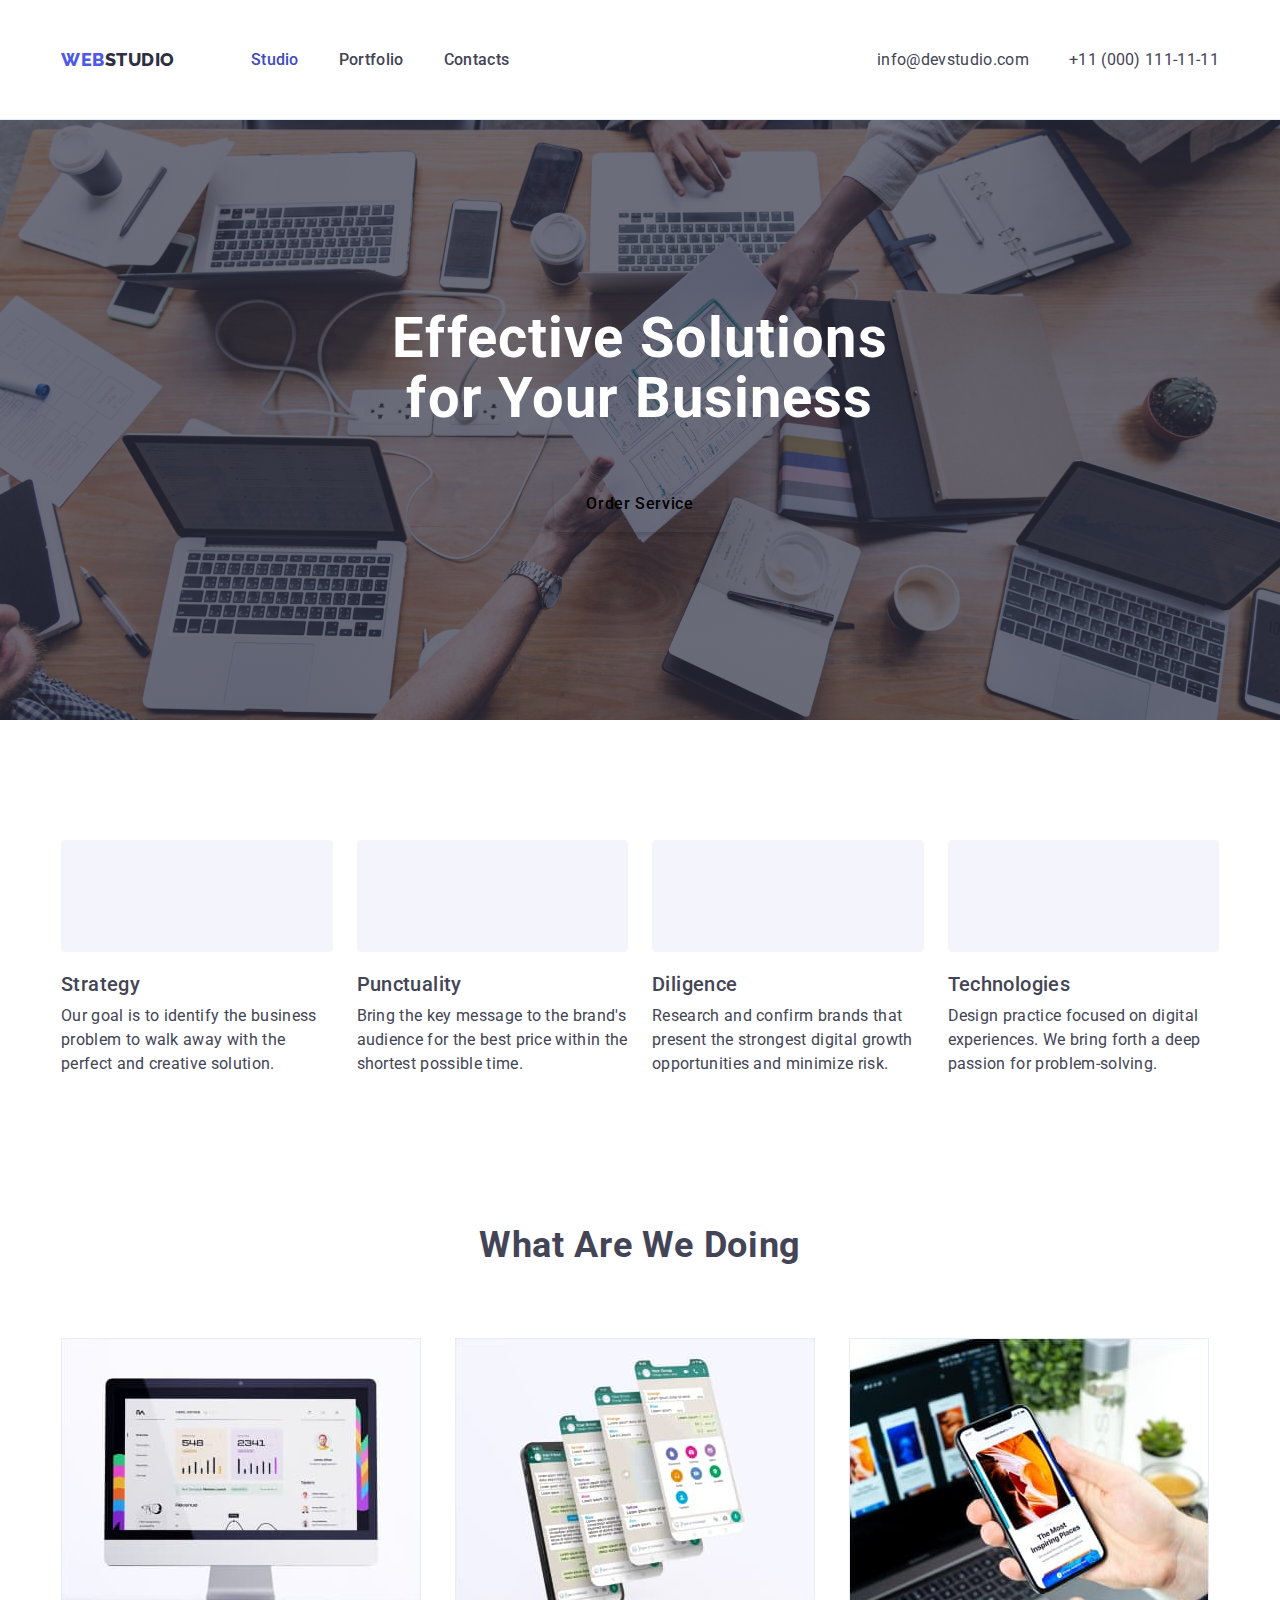
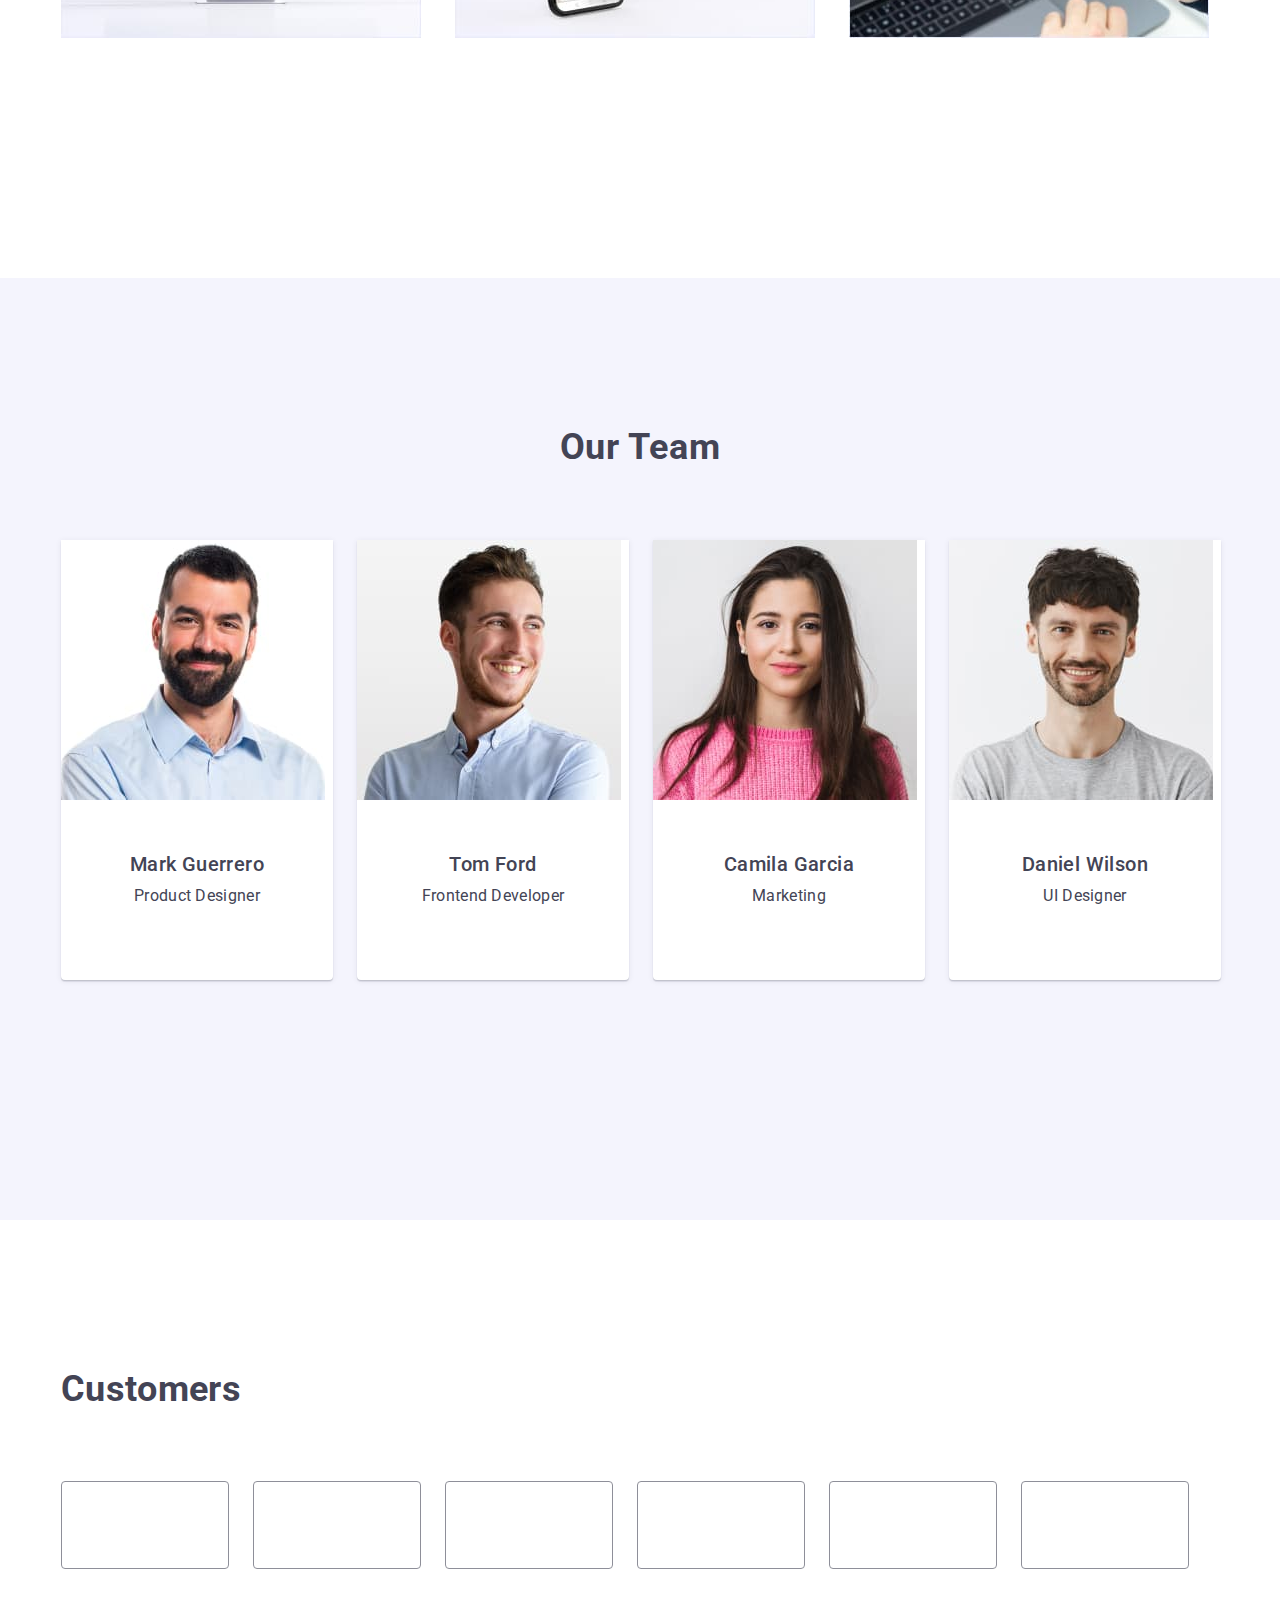
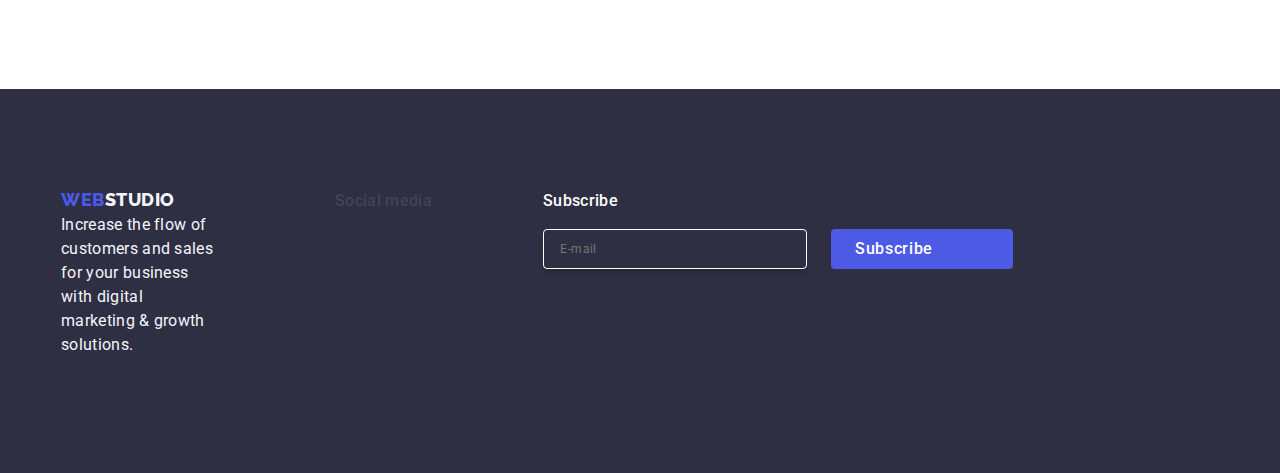
==== commit b0340bef: "update" ====
--- a/index.html
+++ b/index.html
@@ -411,7 +411,7 @@
                     </li>
                 </ul>
             </div>
-            <div class="">
+            <div class="container">
                 <p class="subscribe">Subscribe</p>
                 <form class="form">
                     <label class="label">
--- a/css/styles.css
+++ b/css/styles.css
@@ -965,14 +965,17 @@
     line-height: 1.5; /* 150% */
     letter-spacing: 0.32px;
     color: var(--white);
+    margin-bottom: 16px;
 }
 
 .form {
     display: flex;
+    gap: 24px;
 }
 
 .label {
-    gap: 24px;
+    display: flex;
+    flex-direction: row;
 }
 
 .input {
@@ -983,6 +986,12 @@
     border: 1px solid var(--WHITE, #FFF);
     box-shadow: 0px 4px 4px 0px rgba(0, 0, 0, 0.15);
     color: var(--white);
+    background-color: transparent;
+    color: var(--WHITE, #FFF);
+    font-size: 12px;
+    line-height: 1.5; /* 200% */
+    letter-spacing: 0.48px;
+    padding-left: 16px;
 }
 
 .input-placeholder {
@@ -991,7 +1000,7 @@
 
 .emailbutton {
     min-width: 165px;
-    min-height: 40px;
+    height: 40px;
     display: flex;
     padding: 8px 24px;
     justify-content: center;
@@ -1001,13 +1010,13 @@
     background: var(--IRIS, #4D5AE5);
     color: var(--WHITE, #FFF);
     text-align: center;
-
-    /* Button Text */
     font-family: Roboto;
     font-size: 16px;
     font-weight: 500;
     line-height: 1.5; /* 150% */
     letter-spacing: 0.64px;
+    cursor: pointer;
+    border: none;
 }
 
 .subscribeicon {
